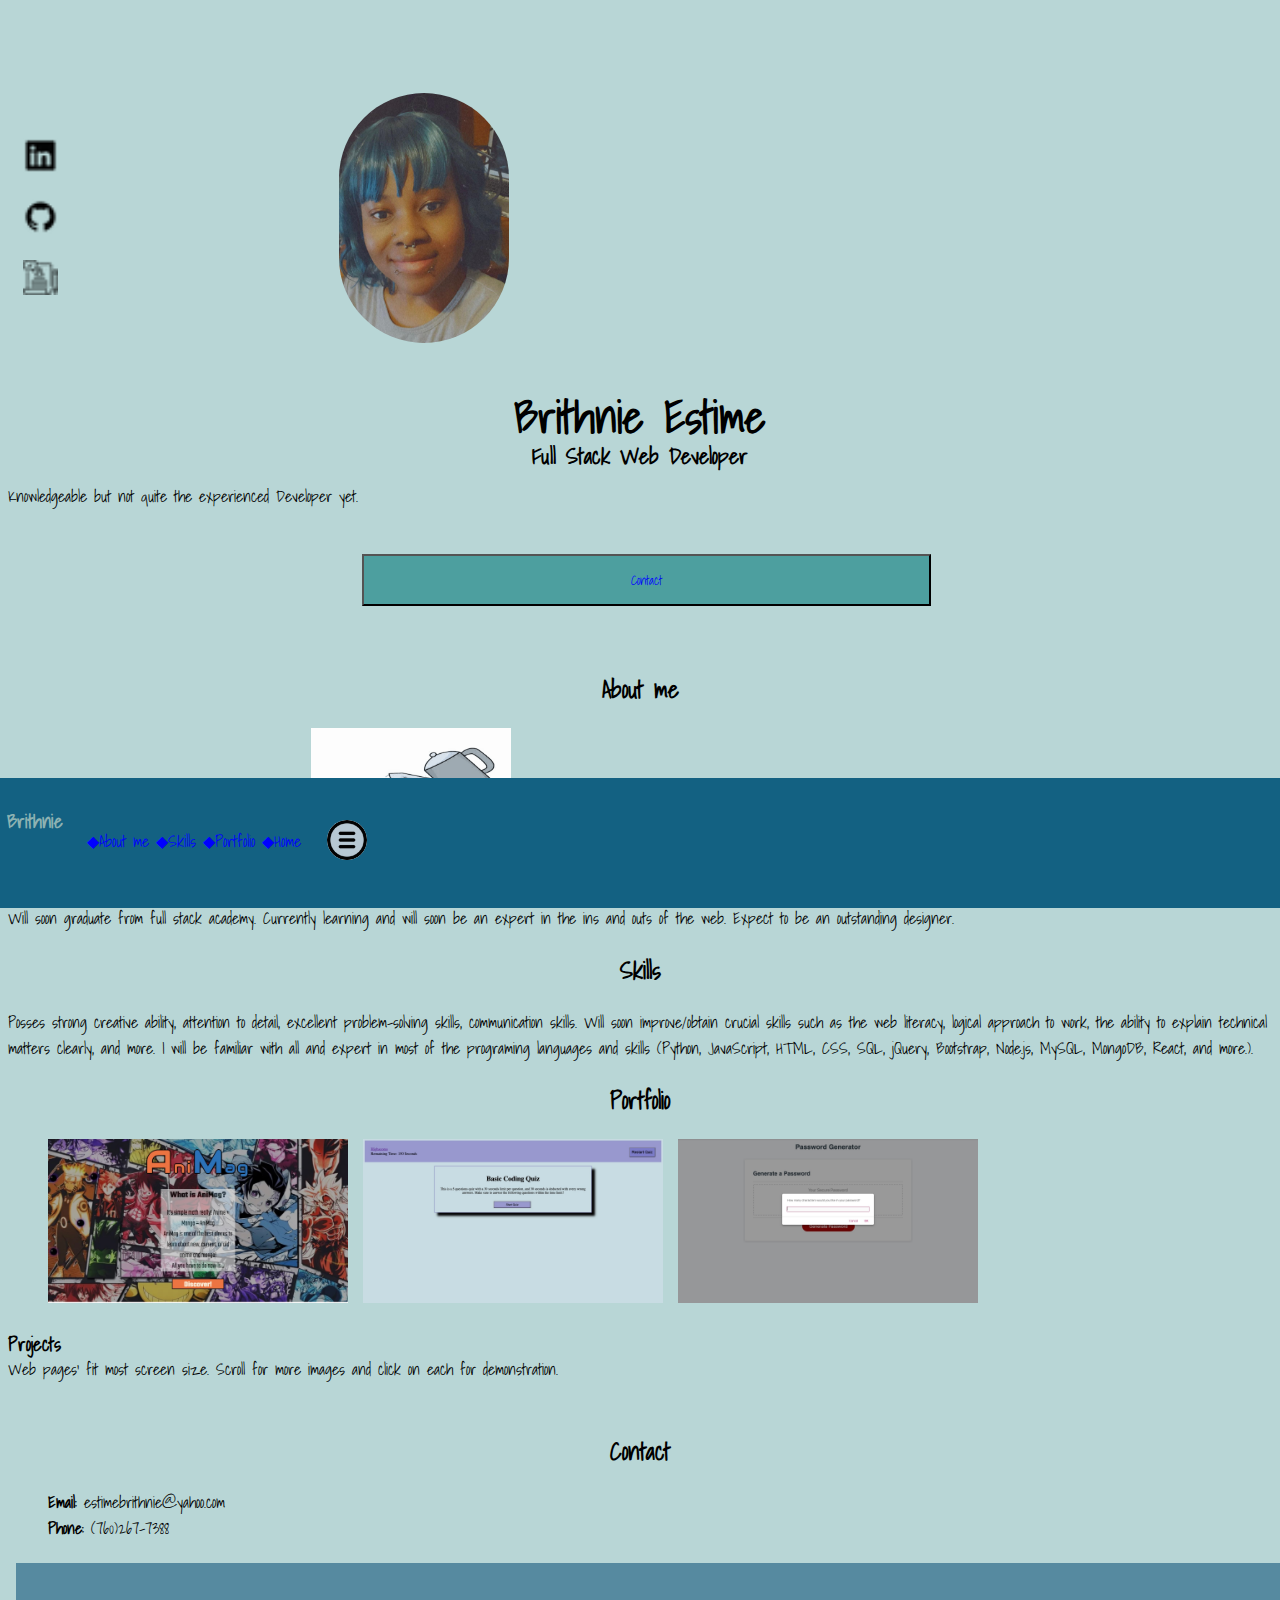
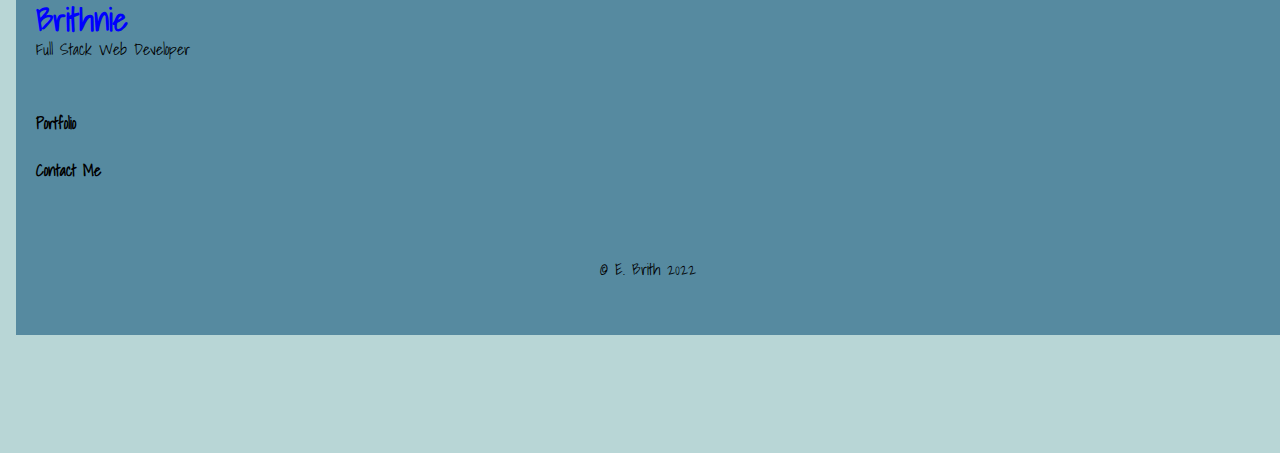
==== index.html @ f3e67ec4 "Moved a gif, added a few pictures, rearrange and added a few lines/id/class tags, changed src to hre" ====
<!DOCTYPE html>
<html lang="en">

<head>
    <meta charset="UTF-8">
    <meta http-equiv="X-UA-Compatible" content="IE=edge">
    <meta name="viewport" content="width=device-width, initial-scale=1.0">
    <link rel="stylesheet" href="./assets/style.css">
    <title>Brithnie Estime's Portfolio</title>
</head>

<body>
    <div class="fixed-navbar">
        <h3>Brithnie</h3>
        <div class="brightness-preferences"></div>
        <img src="./assets/images/icons/menu.png" alt="Menu-Bar" class="menu-bar">
        <ul class="menu-card"> <!-- style="visibility: hidden;"-->
            <!-- <li><a class="item" href="#services" style="text-decoration: none;">◆Services</a></li> -->
            <li><a class="item" href="#about-me" style="text-decoration: none;">◆About me</a></l1>
            <li><a class="item" href="#skills" style="text-decoration: none;">◆Skills</a></li>
            <li><a class="item" href="#portfolio" style="text-decoration: none;">◆Portfolio</a></li>
            <li><a class="item" href="#home" style="text-decoration: none;">◆Home</a></li>
        </ul>
    </div>

    <main>
        <section class="columns">
            <!-- Profile -->
            <div class="col-3">
                <a href="https://www.linkedin.com/in/brithnieestime/"><img src="./assets/images/icons/linkedin.png" alt="Linkedin" class="linked-in"></a>
                <br>
                <a href="https://github.com/EstimeB"><img src="./assets/images/icons/github.png" alt="GitHub" class="github"></a>
                <br>
                <a href="./assets/pdf/E.Brith's Resume.pdf"><img src="./assets/images/icons/resume.png" alt="Resume" class="resume"></a>

            </div>
            <div class="col-9"><img src="./assets/images/img.jpeg" alt="E.Brith's Photo"></div>
        </section>

        <br>

        <div class="row" id="home">
            <h1>Brith<span class="nie">nie </span>Estime</h1>
            <h3>Full Stack Web Developer</h3>
            <p>Knowledgeable but not quite the experienced Developer yet.</p>
        </div>

        <button class="contact-button"><a class="item" href="#contact">Contact</a></button>

        <section id="about-me">
            <h2>About me</h2>
            <img src="./assets/images/gifs/54313f603114ee4fdb479268e8f18637.gif" alt="growing-flower-gif" class="gif"></img>
            <p>Will soon graduate from full stack academy. Currently learning and will soon be an expert in the ins and
                outs of the web. Expect to be an outstanding designer.</p>
        </section>

        <section id="skills">
            <h2>Skills</h2>
            <p>Posses strong creative ability, attention to
                detail, excellent problem-solving skills, communication skills. Will soon improve/obtain crucial skills such as the web literacy,  logical approach to work, the ability to
                explain technical matters clearly, and more. I will be familiar with all and expert in most of the
                programing languages and skills (Python, JavaScript, HTML, CSS, SQL, jQuery, Bootstrap, Node.js, MySQL,
                MongoDB, React, and more.).</p>
        </section>

        <section class="portfolio">
            <h2 id="portfolio">Portfolio</h2>
            <ol>
                <a href="https://supbake.github.io/group_project_one/"><img src="./assets/images/g-p-1.jpg" alt="group-project-one_page-img" class="p-img" style="width: 300px;"></a>
                <a href="https://estimeb.github.io/Code-Quiz-Project/"><img src="./assets/images/c-q.jpg" alt="code-quiz_page-img" class="p-img" style="width: 300px;"></a>
                <a href="https://estimeb.github.io/JS-Project_Password-Generator/"><img src="./assets/images/p-g.jpg" alt="password-generator_page-img" class="p-img" style="width: 300px;"></a>
            </ol>
            <h3>Projects</h3>
            <p>Web pages' fit most screen size. Scroll for more images and click on each for demonstration.</p>
        </section>

        <section id="contact">
            <h2>Contact</h2>
            <ol>
                <p><span style="font-weight: bolder;">Email:</span> estimebrithnie@yahoo.com</p>
                <p><span style="font-weight: bolder;">Phone:</span> (760)267-7388</p>
            </ol>
        </section>

        <footer class="footer">
            <h1>Brithnie</h1>
            <p>Full Stack Web Developer</p>
            <br>
            <!-- <h4><a class="item" href="#services" style="text-decoration: none;">Services</a></h4>
            <br> -->
            <h4><a class="item" href="#portfolio" style="text-decoration: none;">Portfolio</a></h4>
            <!-- <br> -->
            <h4><a class="item" href="#contact" style="text-decoration: none;">Contact Me</a></h4>
            <br><br><!--<br><br><br><br>-->
            <div class="all-right-reserved">&copy; E. Brith 2022</div>
            <br><br>
        </footer>
    </main>
</body>

</html>
---- assets/style.css ----
@import url('https://fonts.googleapis.com/css2?family=Shadows+Into+Light&display=swap');
*{
   box-sizing: border-box;
   font-family: 'Shadows Into Light', cursive;
}
body {
    background-color: rgb(184, 214, 214);
    padding-bottom: 110px;
    /* text-align: center; */

}
.col-3 {
    float: left;
    padding: 15px;
    /* border: solid; */
    margin-top: 115px;
}
.col-3 img {
    list-style-type: none;
    display: flex;
    justify-content: center;
    width: 35px;
    height: 35px;
}
.col-9 {
    float: left;
    padding: 15px;
}
.col-9 img {
    width: 170px;
    height: 250px;
    border-radius: 100px;
    margin-top: 70px;
    margin-bottom: 15px;
    /* align-content: center; */
    /* position: relative; */
}

/* Contact button */
.contact-button {
    margin-left: 28%;
    background-color: rgb(77, 159, 159);
    padding: 13px;
    width: 45%;
    margin-top: 45px;
    margin-bottom: 45px;
}
.item {
    color: blue;
    text-decoration: none;
}

/* Nav bar */
.fixed-navbar {
    overflow: hidden;
    background-color: rgb(19, 97, 130);
    position: fixed;
    bottom: 0;
    width: 100%;
    margin: -8px;
}
/* .fixed-navbar:hover {}
.fixed-navbar a:hover {} */
.fixed-navbar h3 {
    position: relative;
    top: 10px;
    left: 7px;
    color: rgb(141, 178, 178);
}
.menu-card {
    list-style-type: none;
    display: inline-flex;
    gap: 7px;
    position: relative;
    /* left: -50px; */
    bottom: 38px;
}
.menu-card a {
    text-decoration: none;
    color: blue;
}
.menu-card a:hover {
    color: aqua;
}
/* main {
    padding: 16px;
    margin-bottom: 30px;
    height: 1500px;
} */
.menu-bar {
    background-color: rgb(183, 200, 211);
    width: 40px;
    height: 40px;
    border-radius: 20px;
    position: relative;
    left: 327px;
    bottom: 25px;
}

/*  */
.row h1 {
    text-align: center;
    font-size: 45px;
    margin-bottom: -35px;
}
.row h3 {
    text-align: center;
    font-size: 21.5px;
    margin-bottom: 10px;
}

p {
    margin: 0px;
    padding: 0px;
}
h2 {
    text-align: center;
}
.gif {
    height: 150px;
    width: 200px;
    margin-left: 24%;
    margin-bottom: 20px;
}
.footer {
    background-color: rgb(86, 138, 160);
    width: 100%;
    padding-bottom: 1px;
    margin-left: 7.5px;
}
.portfolio {
    /* border: solid; */
}
.portfolio ol {
    display: flex;
    gap: 15px;
    overflow-x: scroll;
}
.portfolio p {
    margin-top: -22px;
    margin-bottom: 50px;
}
.contact ol {
    list-style-type: none;
}
.footer h1 {
    color: blue;
    padding-left: 20px;
    padding-top: 30px;
}
.footer a {
    color: black;
}
.footer p {
    padding-left: 20px;
    margin-top: -30px;
}
.footer h4 {
    padding-left: 20px;
}
.all-right-reserved {
    text-align: center;
}




.col-1 {width: 8.33%;}
.col-2 {width: 16.66%;}
.col-3 {width: 25%;}
.col-4 {width: 33.33%;}
.col-5 {width: 41.66%;}
.col-6 {width: 50%;}
.col-7 {width: 58.33%;}
.col-8 {width: 66.66%;}
.col-9 {width: 75%;}
.col-10 {width: 83.33%;}
.col-11 {width: 91.66%;}
.col-12 {width: 100%;}
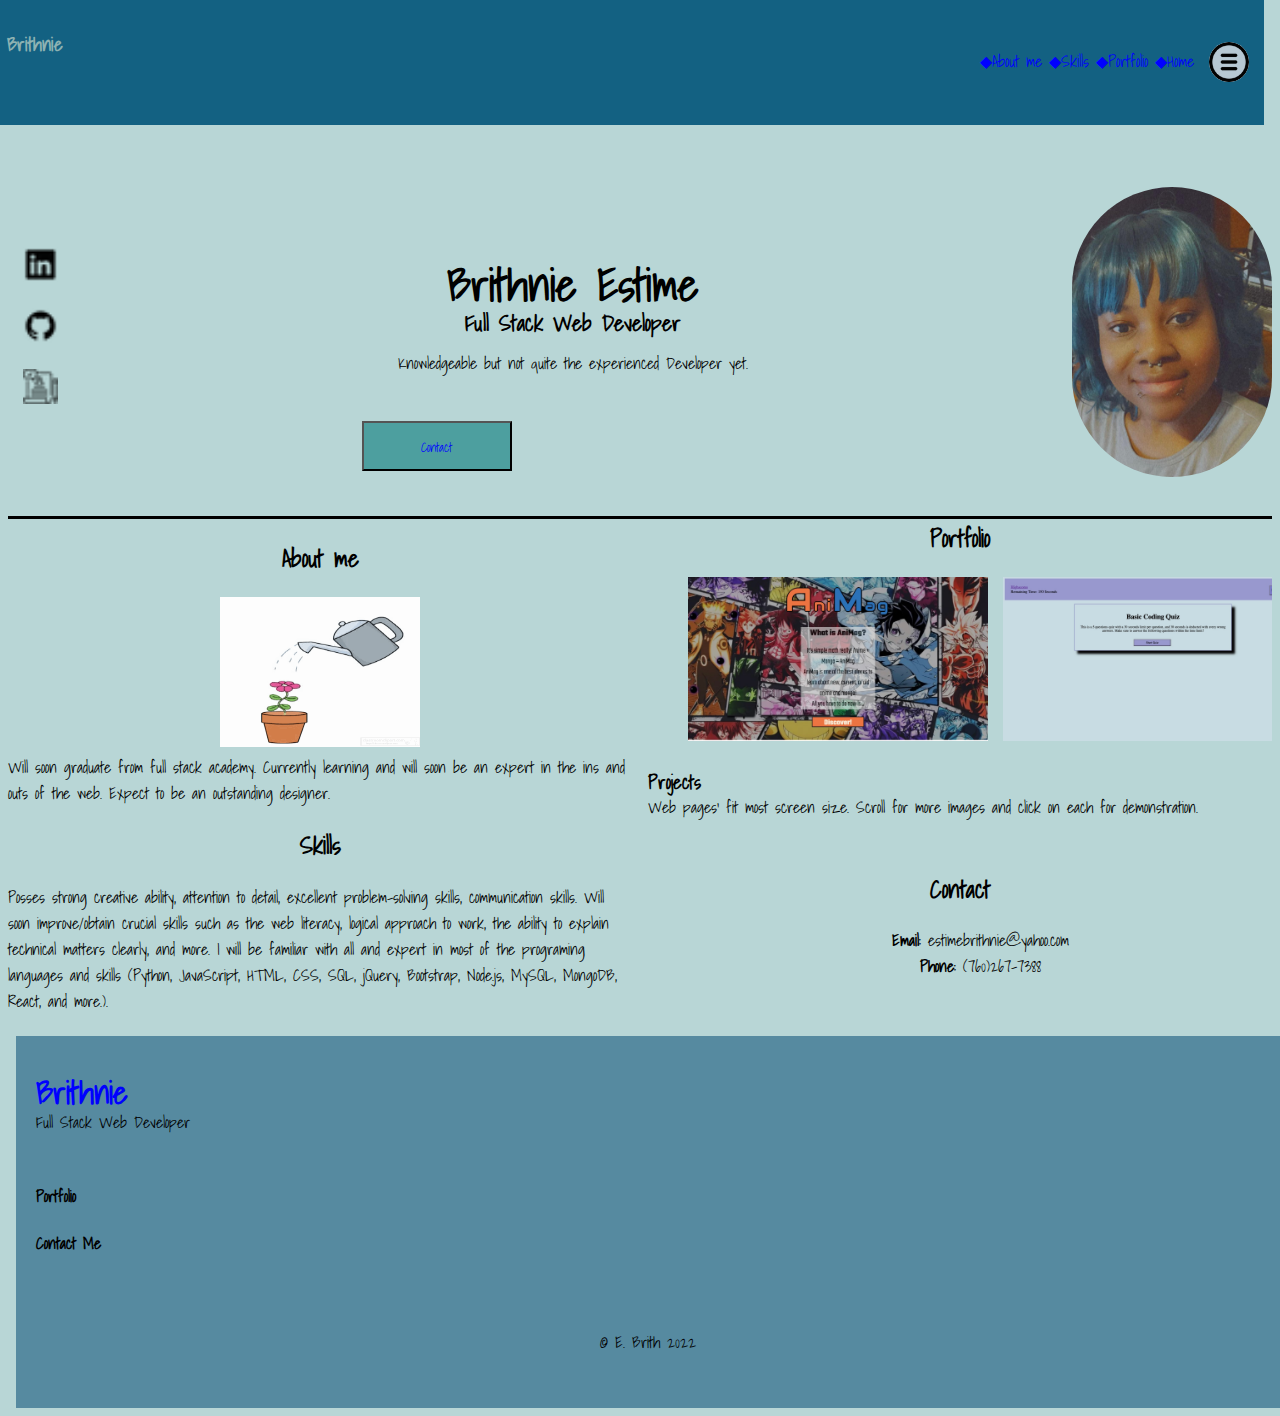
==== commit 360789b4: "(html)Slightly reformated and renamed a few tags. (css)Removed, added, and renamed a few tags/featur" ====
--- a/index.html
+++ b/index.html
@@ -14,7 +14,8 @@
         <h3>Brithnie</h3>
         <div class="brightness-preferences"></div>
         <img src="./assets/images/icons/menu.png" alt="Menu-Bar" class="menu-bar">
-        <ul class="menu-card"> <!-- style="visibility: hidden;"-->
+        <ul class="menu-card">
+            <!-- style="visibility: hidden;"-->
             <!-- <li><a class="item" href="#services" style="text-decoration: none;">◆Services</a></li> -->
             <li><a class="item" href="#about-me" style="text-decoration: none;">◆About me</a></l1>
             <li><a class="item" href="#skills" style="text-decoration: none;">◆Skills</a></li>
@@ -23,33 +24,37 @@
         </ul>
     </div>
 
-    <main>
-        <section class="columns">
-            <!-- Profile -->
-            <div class="col-3">
-                <a href="https://www.linkedin.com/in/brithnieestime/"><img src="./assets/images/icons/linkedin.png" alt="Linkedin" class="linked-in"></a>
+    <section class="columns">
+        <!-- Profile -->
+        <aside>
+            <div class="side-bar">
+                <a href="https://www.linkedin.com/in/brithnieestime/"><img src="./assets/images/icons/linkedin.png"
+                        alt="Linkedin" class="linked-in"></a>
                 <br>
-                <a href="https://github.com/EstimeB"><img src="./assets/images/icons/github.png" alt="GitHub" class="github"></a>
+                <a href="https://github.com/EstimeB"><img src="./assets/images/icons/github.png" alt="GitHub"
+                        class="github"></a>
                 <br>
-                <a href="./assets/pdf/E.Brith's Resume.pdf"><img src="./assets/images/icons/resume.png" alt="Resume" class="resume"></a>
+                <a href="./assets/pdf/E.Brith's Resume.pdf"><img src="./assets/images/icons/resume.png" alt="Resume"
+                        class="resume"></a>
 
             </div>
-            <div class="col-9"><img src="./assets/images/img.jpeg" alt="E.Brith's Photo"></div>
-        </section>
+        </aside>
 
-        <br>
+        <div class="main-img"><img src="./assets/images/img.jpeg" alt="E.Brith's Photo"></div>
 
         <div class="row" id="home">
             <h1>Brith<span class="nie">nie </span>Estime</h1>
             <h3>Full Stack Web Developer</h3>
             <p>Knowledgeable but not quite the experienced Developer yet.</p>
         </div>
+    </section>
 
-        <button class="contact-button"><a class="item" href="#contact">Contact</a></button>
-
+    <div class="c-btn"><button class="contact-button"><a class="item" href="#contact">Contact</a></button></div>
+    <main class="m-body">
         <section id="about-me">
             <h2>About me</h2>
-            <img src="./assets/images/gifs/54313f603114ee4fdb479268e8f18637.gif" alt="growing-flower-gif" class="gif"></img>
+            <div class="am-img"><img src="./assets/images/gifs/54313f603114ee4fdb479268e8f18637.gif"
+                    alt="growing-flower-gif" class="gif"></img></div>
             <p>Will soon graduate from full stack academy. Currently learning and will soon be an expert in the ins and
                 outs of the web. Expect to be an outstanding designer.</p>
         </section>
@@ -57,7 +62,8 @@
         <section id="skills">
             <h2>Skills</h2>
             <p>Posses strong creative ability, attention to
-                detail, excellent problem-solving skills, communication skills. Will soon improve/obtain crucial skills such as the web literacy,  logical approach to work, the ability to
+                detail, excellent problem-solving skills, communication skills. Will soon improve/obtain crucial skills
+                such as the web literacy, logical approach to work, the ability to
                 explain technical matters clearly, and more. I will be familiar with all and expert in most of the
                 programing languages and skills (Python, JavaScript, HTML, CSS, SQL, jQuery, Bootstrap, Node.js, MySQL,
                 MongoDB, React, and more.).</p>
@@ -66,9 +72,12 @@
         <section class="portfolio">
             <h2 id="portfolio">Portfolio</h2>
             <ol>
-                <a href="https://supbake.github.io/group_project_one/"><img src="./assets/images/g-p-1.jpg" alt="group-project-one_page-img" class="p-img" style="width: 300px;"></a>
-                <a href="https://estimeb.github.io/Code-Quiz-Project/"><img src="./assets/images/c-q.jpg" alt="code-quiz_page-img" class="p-img" style="width: 300px;"></a>
-                <a href="https://estimeb.github.io/JS-Project_Password-Generator/"><img src="./assets/images/p-g.jpg" alt="password-generator_page-img" class="p-img" style="width: 300px;"></a>
+                <a href="https://supbake.github.io/group_project_one/"><img src="./assets/images/g-p-1.jpg"
+                        alt="group-project-one_page-img" class="p-img" style="width: 300px;"></a>
+                <a href="https://estimeb.github.io/Code-Quiz-Project/"><img src="./assets/images/c-q.jpg"
+                        alt="code-quiz_page-img" class="p-img" style="width: 300px;"></a>
+                <a href="https://estimeb.github.io/JS-Project_Password-Generator/"><img src="./assets/images/p-g.jpg"
+                        alt="password-generator_page-img" class="p-img" style="width: 300px;"></a>
             </ol>
             <h3>Projects</h3>
             <p>Web pages' fit most screen size. Scroll for more images and click on each for demonstration.</p>
@@ -76,26 +85,32 @@
 
         <section id="contact">
             <h2>Contact</h2>
-            <ol>
+            <ol class="p-img">
                 <p><span style="font-weight: bolder;">Email:</span> estimebrithnie@yahoo.com</p>
                 <p><span style="font-weight: bolder;">Phone:</span> (760)267-7388</p>
             </ol>
         </section>
-
-        <footer class="footer">
+    </main>
+    <footer class="footer">
+        <div class="f-sect">
             <h1>Brithnie</h1>
             <p>Full Stack Web Developer</p>
-            <br>
+        </div>
+        <br>
+        <div class="f-sect2">
             <!-- <h4><a class="item" href="#services" style="text-decoration: none;">Services</a></h4>
             <br> -->
             <h4><a class="item" href="#portfolio" style="text-decoration: none;">Portfolio</a></h4>
             <!-- <br> -->
             <h4><a class="item" href="#contact" style="text-decoration: none;">Contact Me</a></h4>
-            <br><br><!--<br><br><br><br>-->
-            <div class="all-right-reserved">&copy; E. Brith 2022</div>
-            <br><br>
-        </footer>
-    </main>
+        </div>
+        <br><br>
+        <!--<br><br><br><br>-->
+        <div class="all-right-reserved">&copy; E. Brith 2022</div>
+
+        <br><br>
+    </footer>
+
 </body>
 
 </html>--- a/assets/style.css
+++ b/assets/style.css
@@ -1,39 +1,41 @@
 @import url('https://fonts.googleapis.com/css2?family=Shadows+Into+Light&display=swap');
-*{
-   box-sizing: border-box;
-   font-family: 'Shadows Into Light', cursive;
-}
+
+* {
+    box-sizing: border-box;
+    font-family: 'Shadows Into Light', cursive;
+}
+
 body {
     background-color: rgb(184, 214, 214);
     padding-bottom: 110px;
     /* text-align: center; */
 
 }
-.col-3 {
+
+.side-bar {
     float: left;
     padding: 15px;
-    /* border: solid; */
     margin-top: 115px;
 }
-.col-3 img {
+
+.side-bar img {
     list-style-type: none;
     display: flex;
     justify-content: center;
     width: 35px;
     height: 35px;
 }
-.col-9 {
-    float: left;
-    padding: 15px;
-}
-.col-9 img {
-    width: 170px;
-    height: 250px;
+
+.main-img {
+    text-align: center;
+}
+
+.main-img img {
+    width: 200px;
+    height: 290px;
     border-radius: 100px;
     margin-top: 70px;
     margin-bottom: 15px;
-    /* align-content: center; */
-    /* position: relative; */
 }
 
 /* Contact button */
@@ -45,6 +47,7 @@
     margin-top: 45px;
     margin-bottom: 45px;
 }
+
 .item {
     color: blue;
     text-decoration: none;
@@ -59,6 +62,7 @@
     width: 100%;
     margin: -8px;
 }
+
 /* .fixed-navbar:hover {}
 .fixed-navbar a:hover {} */
 .fixed-navbar h3 {
@@ -67,33 +71,34 @@
     left: 7px;
     color: rgb(141, 178, 178);
 }
+
 .menu-card {
     list-style-type: none;
     display: inline-flex;
     gap: 7px;
     position: relative;
-    /* left: -50px; */
-    bottom: 38px;
-}
+    float: right;
+    left: -30px;
+    bottom: 35px;
+}
+
 .menu-card a {
     text-decoration: none;
     color: blue;
 }
+
 .menu-card a:hover {
     color: aqua;
 }
-/* main {
-    padding: 16px;
-    margin-bottom: 30px;
-    height: 1500px;
-} */
+
 .menu-bar {
     background-color: rgb(183, 200, 211);
     width: 40px;
     height: 40px;
     border-radius: 20px;
     position: relative;
-    left: 327px;
+    float: right;
+    right: 15px;
     bottom: 25px;
 }
 
@@ -103,6 +108,7 @@
     font-size: 45px;
     margin-bottom: -35px;
 }
+
 .row h3 {
     text-align: center;
     font-size: 21.5px;
@@ -113,67 +119,154 @@
     margin: 0px;
     padding: 0px;
 }
+
 h2 {
     text-align: center;
 }
+
+.am-img {
+    text-align: center;
+}
+
 .gif {
     height: 150px;
     width: 200px;
-    margin-left: 24%;
-    margin-bottom: 20px;
-}
+}
+
 .footer {
     background-color: rgb(86, 138, 160);
     width: 100%;
     padding-bottom: 1px;
     margin-left: 7.5px;
 }
-.portfolio {
-    /* border: solid; */
-}
+
+.p-img {
+    text-align: center;
+}
+
 .portfolio ol {
     display: flex;
     gap: 15px;
     overflow-x: scroll;
 }
+
 .portfolio p {
     margin-top: -22px;
     margin-bottom: 50px;
 }
+
 .contact ol {
     list-style-type: none;
 }
+
 .footer h1 {
     color: blue;
     padding-left: 20px;
     padding-top: 30px;
 }
+
 .footer a {
     color: black;
 }
+
 .footer p {
     padding-left: 20px;
     margin-top: -30px;
 }
+
 .footer h4 {
     padding-left: 20px;
 }
+
 .all-right-reserved {
     text-align: center;
 }
 
 
 
-
-.col-1 {width: 8.33%;}
-.col-2 {width: 16.66%;}
-.col-3 {width: 25%;}
-.col-4 {width: 33.33%;}
-.col-5 {width: 41.66%;}
-.col-6 {width: 50%;}
-.col-7 {width: 58.33%;}
-.col-8 {width: 66.66%;}
-.col-9 {width: 75%;}
-.col-10 {width: 83.33%;}
-.col-11 {width: 91.66%;}
-.col-12 {width: 100%;}+@media screen and (min-width: 575px) {
+    .main-img {
+        float: right;
+    }
+    .row {
+        padding-top: 100px;
+    }
+   .m-body {
+       columns: 2;
+       border-top: solid;
+   }
+}
+
+@media screen and (min-width: 645px) {
+    .row {
+        text-align: center;
+    }
+    .contact-button {
+        display: block;
+        height: 50px;
+        width: 150px;
+        text-align: center;
+    }
+}
+@media screen and (min-width: 1180px) {
+   .fixed-navbar {
+       position: relative;
+   }
+    body {
+       padding-bottom: 0;
+   }
+}
+
+
+
+
+
+
+
+.col-1 {
+    width: 8.33%;
+}
+
+.col-2 {
+    width: 16.66%;
+}
+
+.col-3 {
+    width: 25%;
+}
+
+.col-4 {
+    width: 33.33%;
+}
+
+.col-5 {
+    width: 41.66%;
+}
+
+.col-6 {
+    width: 50%;
+}
+
+.col-7 {
+    width: 58.33%;
+}
+
+.col-8 {
+    width: 66.66%;
+}
+
+.col-9 {
+    width: 75%;
+}
+
+.col-10 {
+    width: 83.33%;
+}
+
+.col-11 {
+    width: 91.66%;
+}
+
+.col-12 {
+    width: 100%;
+}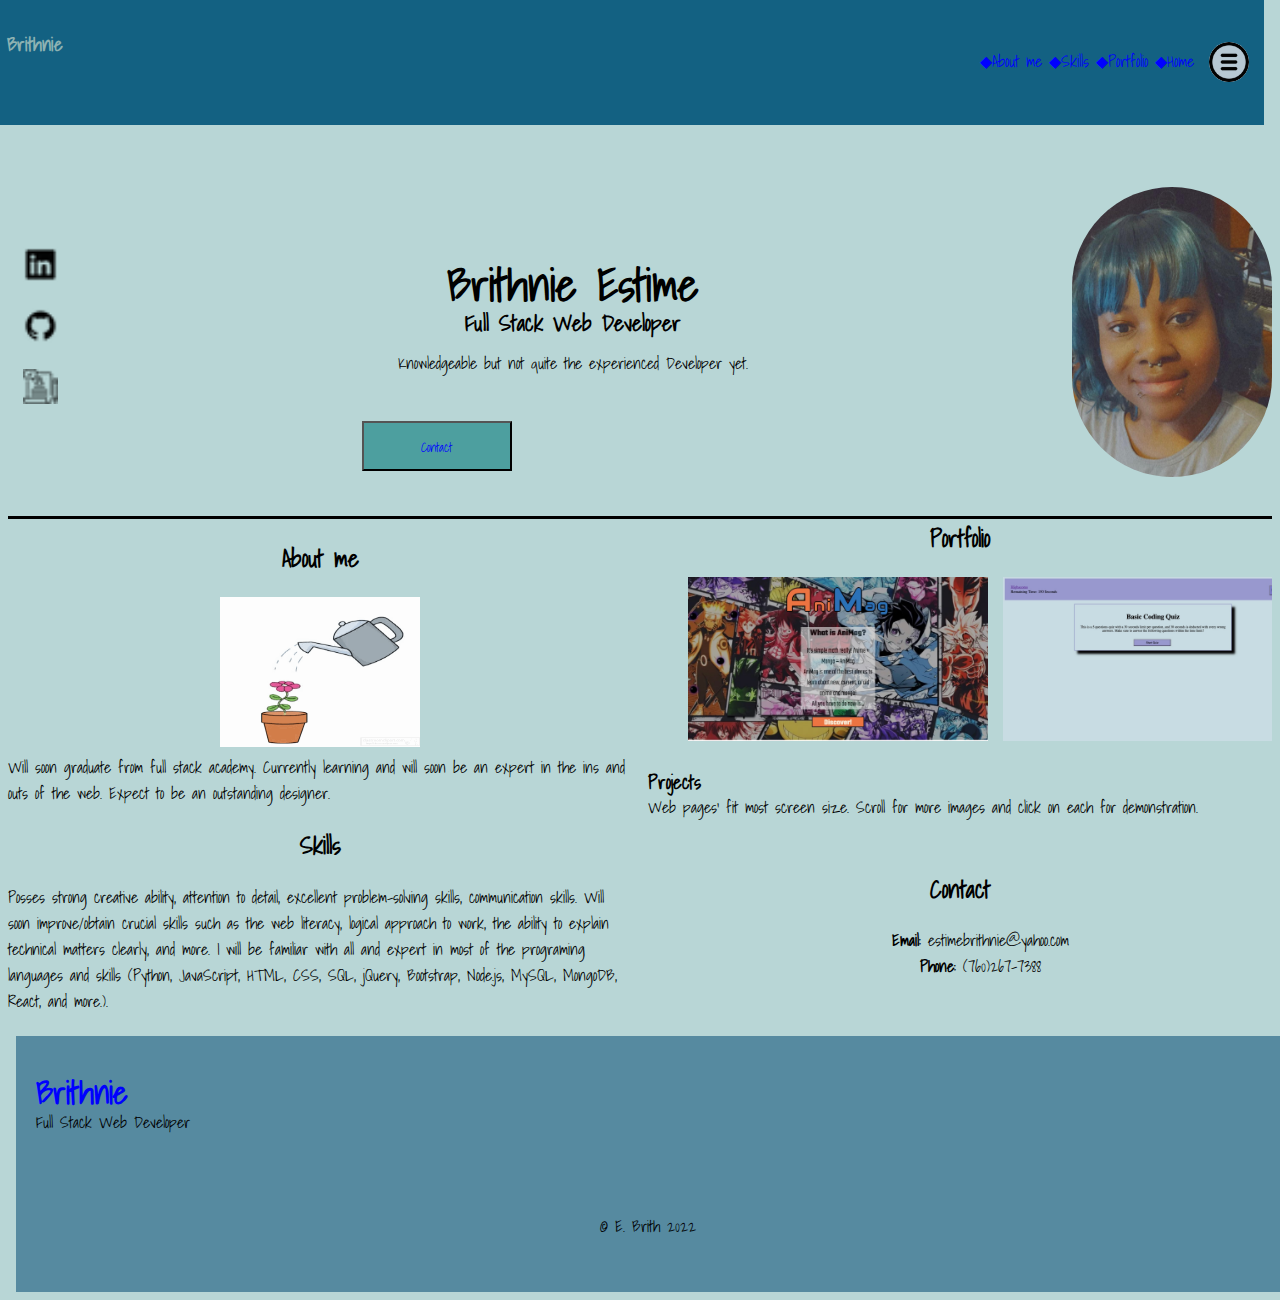
==== commit 123886f5: "(htm)Repositioned a line, (css) added features (media query) for properties under footer." ====
--- a/index.html
+++ b/index.html
@@ -46,10 +46,11 @@
             <h1>Brith<span class="nie">nie </span>Estime</h1>
             <h3>Full Stack Web Developer</h3>
             <p>Knowledgeable but not quite the experienced Developer yet.</p>
+            <div class="c-btn"><button class="contact-button"><a class="item" href="#contact">Contact</a></button></div>
         </div>
     </section>
 
-    <div class="c-btn"><button class="contact-button"><a class="item" href="#contact">Contact</a></button></div>
+   
     <main class="m-body">
         <section id="about-me">
             <h2>About me</h2>
--- a/assets/style.css
+++ b/assets/style.css
@@ -215,6 +215,9 @@
     body {
        padding-bottom: 0;
    }
+   .f-sect2 {
+       display: none;
+   }
 }
 
 
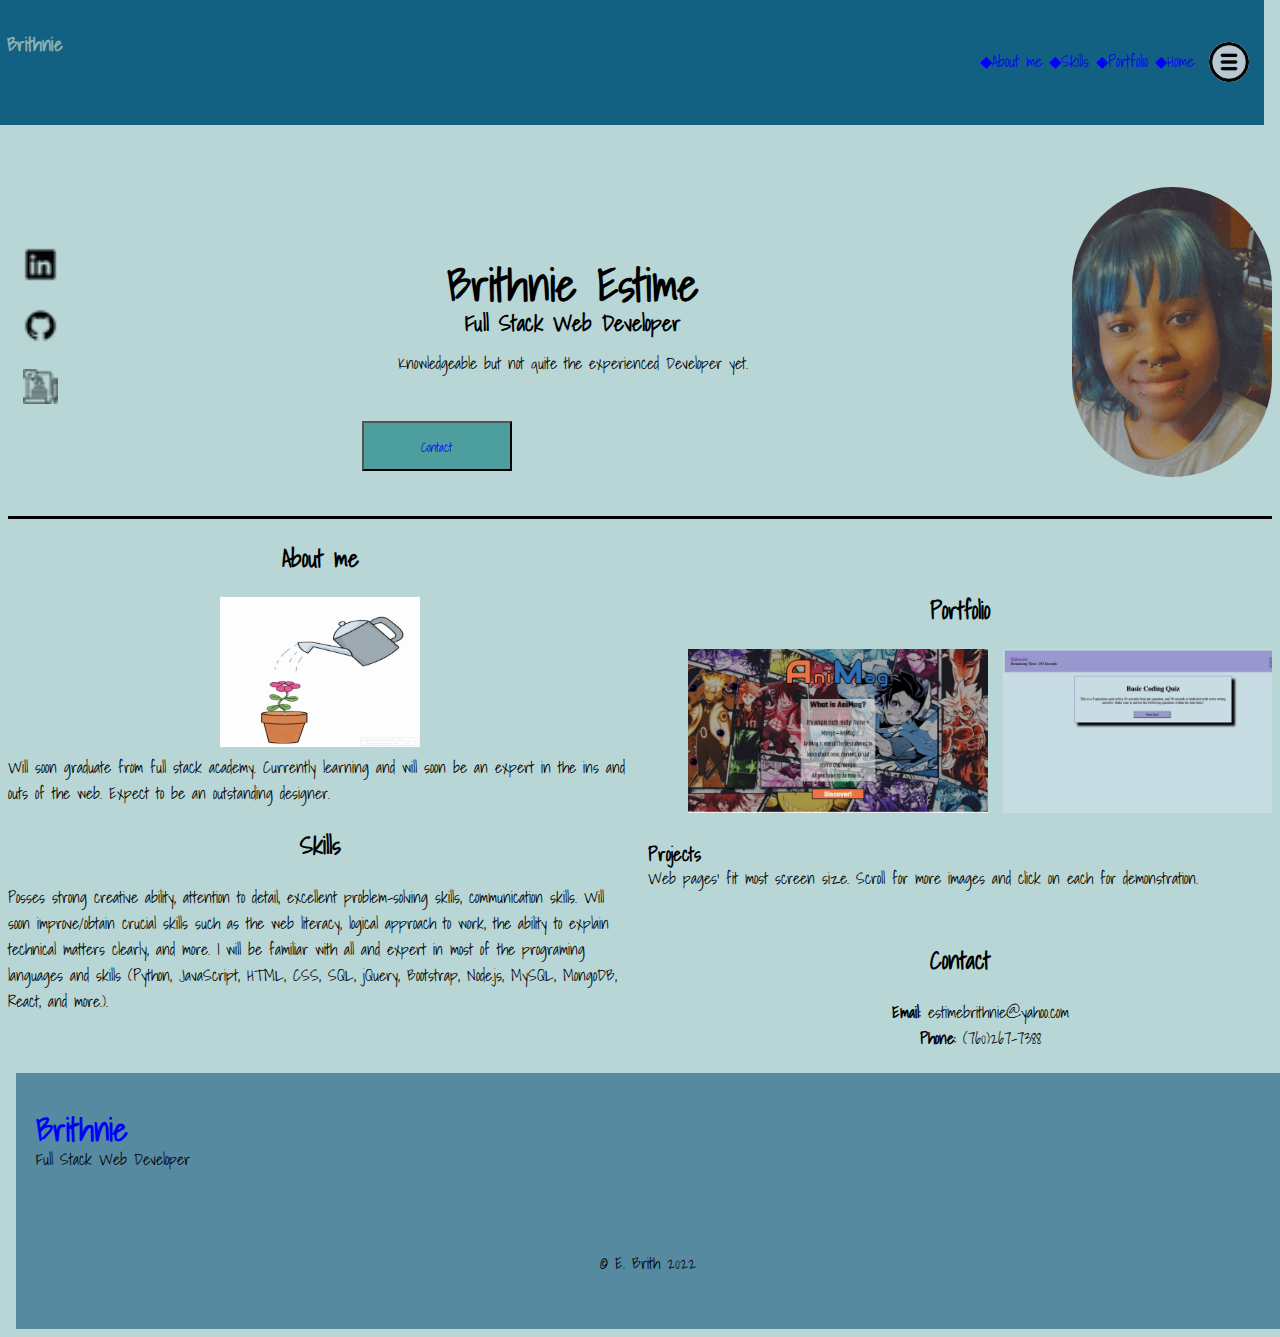
==== commit f4c9b9e9: "Added br" ====
--- a/index.html
+++ b/index.html
@@ -69,7 +69,7 @@
                 programing languages and skills (Python, JavaScript, HTML, CSS, SQL, jQuery, Bootstrap, Node.js, MySQL,
                 MongoDB, React, and more.).</p>
         </section>
-
+        <br><br>
         <section class="portfolio">
             <h2 id="portfolio">Portfolio</h2>
             <ol>
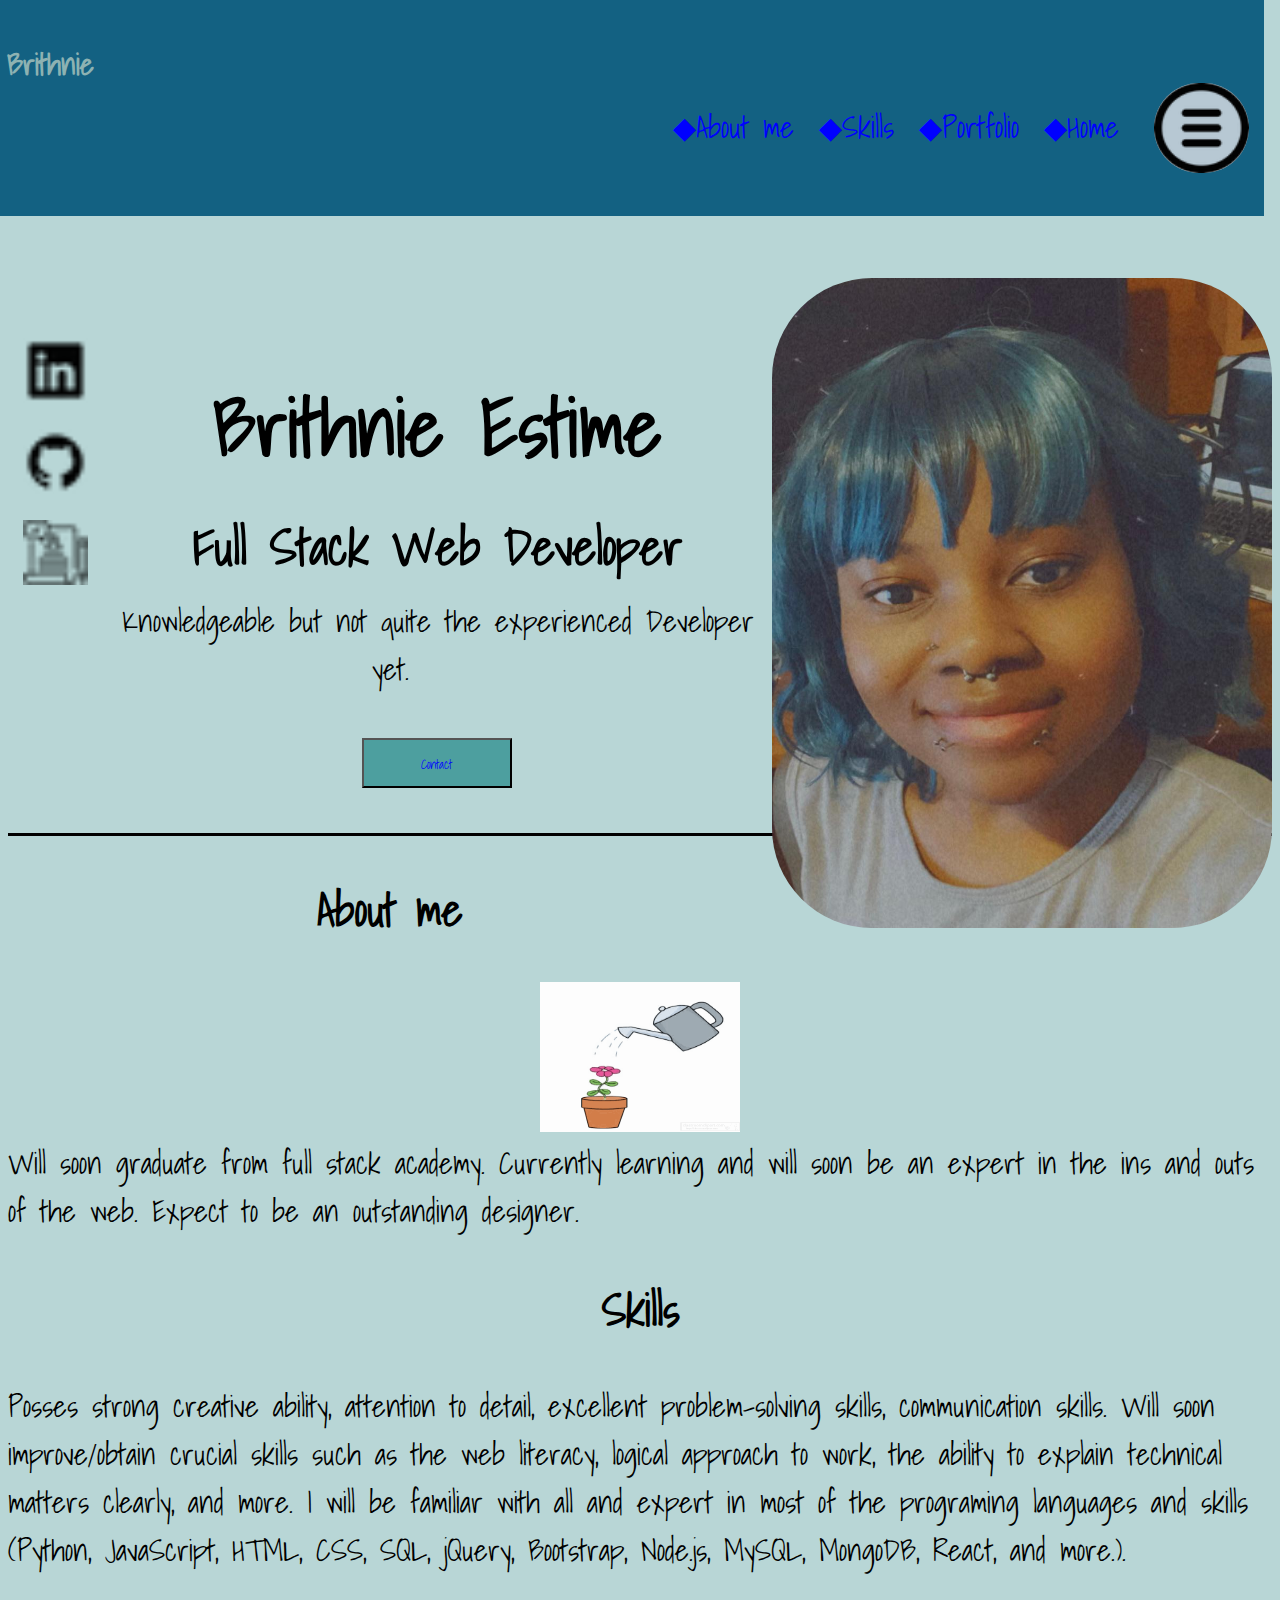
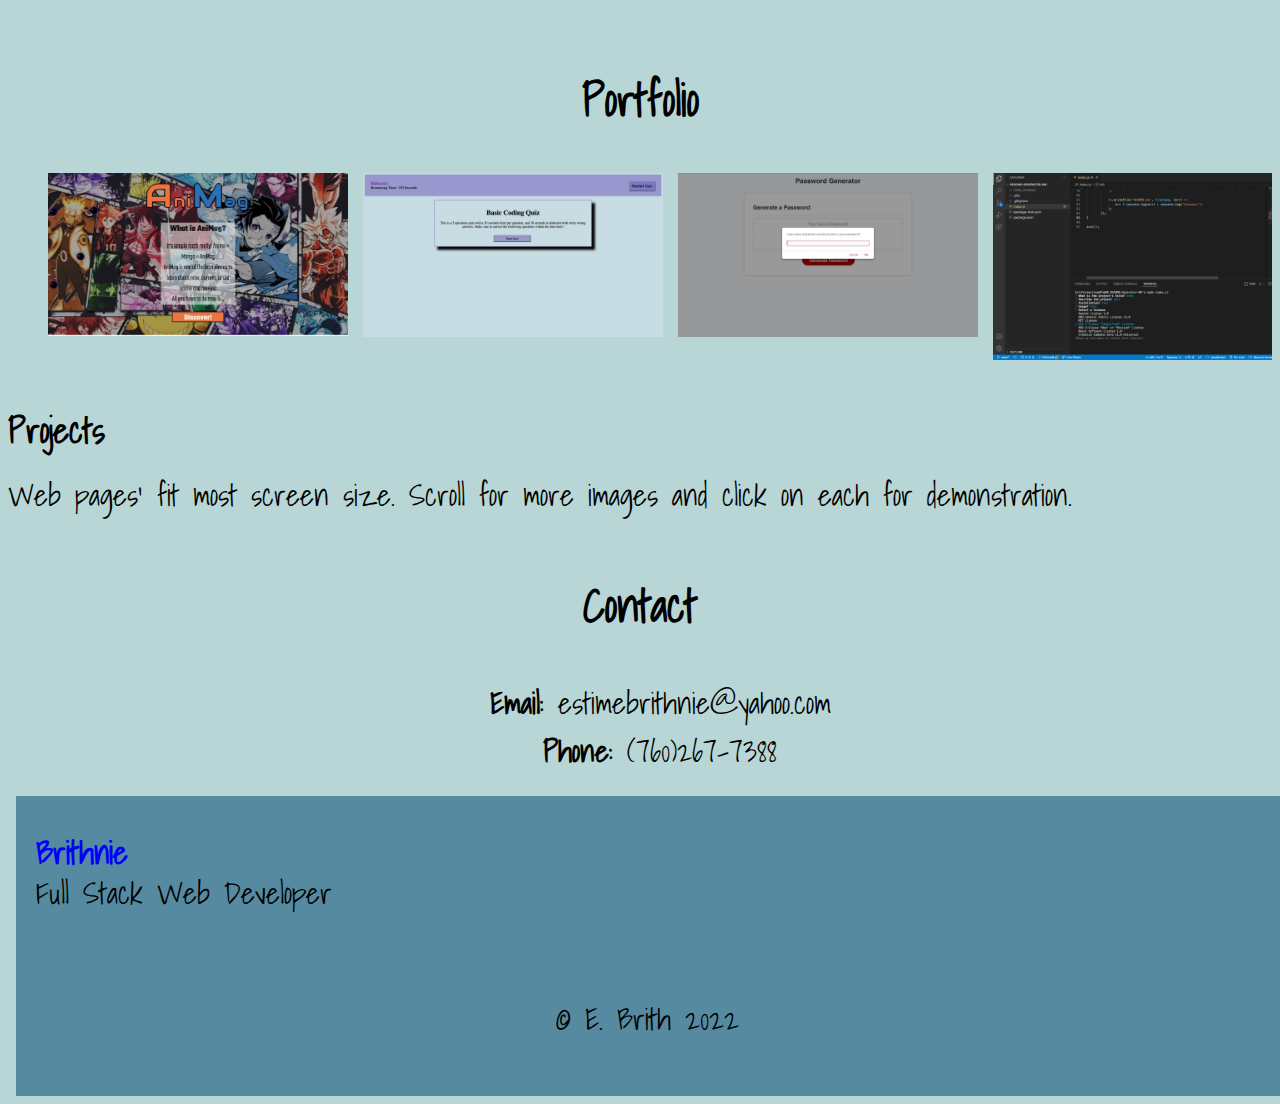
==== commit eae6553d: "Updated css features(media query). Added two pictures and listed two more projects. Added new link t" ====
--- a/index.html
+++ b/index.html
@@ -34,8 +34,8 @@
                 <a href="https://github.com/EstimeB"><img src="./assets/images/icons/github.png" alt="GitHub"
                         class="github"></a>
                 <br>
-                <a href="./assets/pdf/E.Brith's Resume.pdf"><img src="./assets/images/icons/resume.png" alt="Resume"
-                        class="resume"></a>
+                <a href="https://drive.google.com/file/d/1TGpKY6qLVkeNsneBpbVdabSpBXLJbbew/view?usp=sharing"><img src="./assets/images/icons/resume.png"
+                        alt="Resume" class="resume"></a>
 
             </div>
         </aside>
@@ -50,7 +50,7 @@
         </div>
     </section>
 
-   
+
     <main class="m-body">
         <section id="about-me">
             <h2>About me</h2>
@@ -78,6 +78,10 @@
                 <a href="https://estimeb.github.io/Code-Quiz-Project/"><img src="./assets/images/c-q.jpg"
                         alt="code-quiz_page-img" class="p-img" style="width: 300px;"></a>
                 <a href="https://estimeb.github.io/JS-Project_Password-Generator/"><img src="./assets/images/p-g.jpg"
+                        alt="password-generator_page-img" class="p-img" style="width: 300px;"></a>
+                <a href="https://github.com/EstimeB/README-Generator-HM/"><img src="./assets/images/READMEimg.png"
+                        alt="password-generator_page-img" class="p-img" style="width: 300px;"></a>
+                <a href="https://github.com/EstimeB/-teamProfile-Gen/"><img src="./assets/images/TeamProfImg.jpeg"
                         alt="password-generator_page-img" class="p-img" style="width: 300px;"></a>
             </ol>
             <h3>Projects</h3>
--- a/assets/style.css
+++ b/assets/style.css
@@ -188,19 +188,22 @@
     .main-img {
         float: right;
     }
+
     .row {
         padding-top: 100px;
     }
-   .m-body {
-       columns: 2;
-       border-top: solid;
-   }
+
+    .m-body {
+        columns: 2;
+        border-top: solid;
+    }
 }
 
 @media screen and (min-width: 645px) {
     .row {
         text-align: center;
     }
+
     .contact-button {
         display: block;
         height: 50px;
@@ -208,24 +211,82 @@
         text-align: center;
     }
 }
-@media screen and (min-width: 1180px) {
-   .fixed-navbar {
-       position: relative;
-   }
+
+@media screen and (min-width: 730px) {
+    .fixed-navbar {
+        position: relative;
+    }
+
     body {
-       padding-bottom: 0;
-   }
-   .f-sect2 {
-       display: none;
-   }
-}
-
-
-
-
-
-
-
+        padding-bottom: 0;
+    }
+
+    .f-sect2 {
+        display: none;
+    }
+
+    .main-img img {
+        width: 500px;
+        height: 650px;
+    }
+
+    .m-body {
+        columns: initial;
+    }
+
+    .menu-card {
+        font-size: 30px;
+        left: -50px;
+        gap: 25px;
+    }
+
+    .menu-bar {
+        width: 95px;
+        height: 90px;
+        border-radius: 90px;
+        right: 15px;
+        bottom: 25px;
+    }
+
+    .side-bar img {
+        width: 65px;
+        height: 65px;
+    }
+    .row h1 {
+        font-size: 80px;
+    }
+    
+    .row h3 {
+        font-size: 50px;
+    }
+    
+    p {
+        font-size: 30px;
+        /* text-align: center; */
+    }
+    h2 {
+        font-size: 45px;
+    }
+    .portfolio h3 {
+        font-size: 35px;
+    }
+    .fixed-navbar h3 {
+        font-size: 30px;
+    }
+    .all-right-reserved {
+        font-size: 30px;
+    }
+
+}
+
+
+
+
+
+
+
+
+/* Columns */
 .col-1 {
     width: 8.33%;
 }
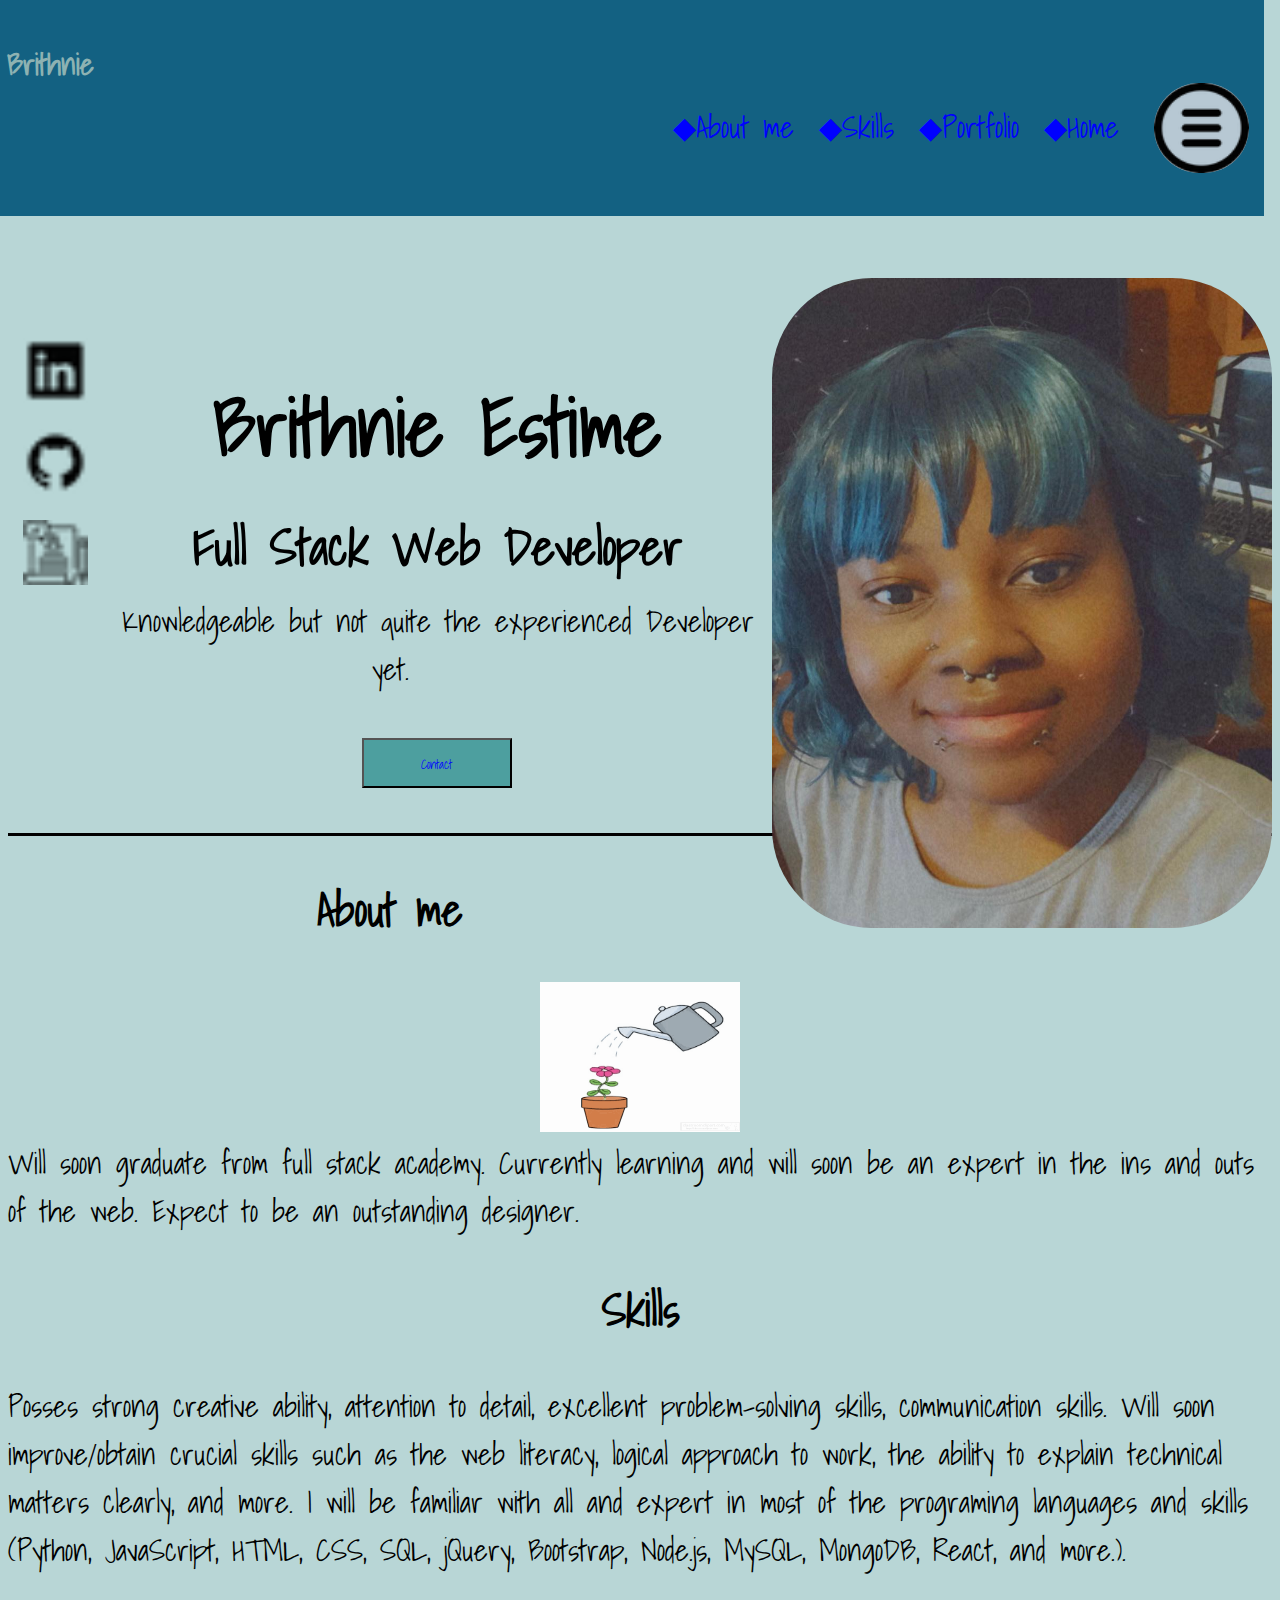
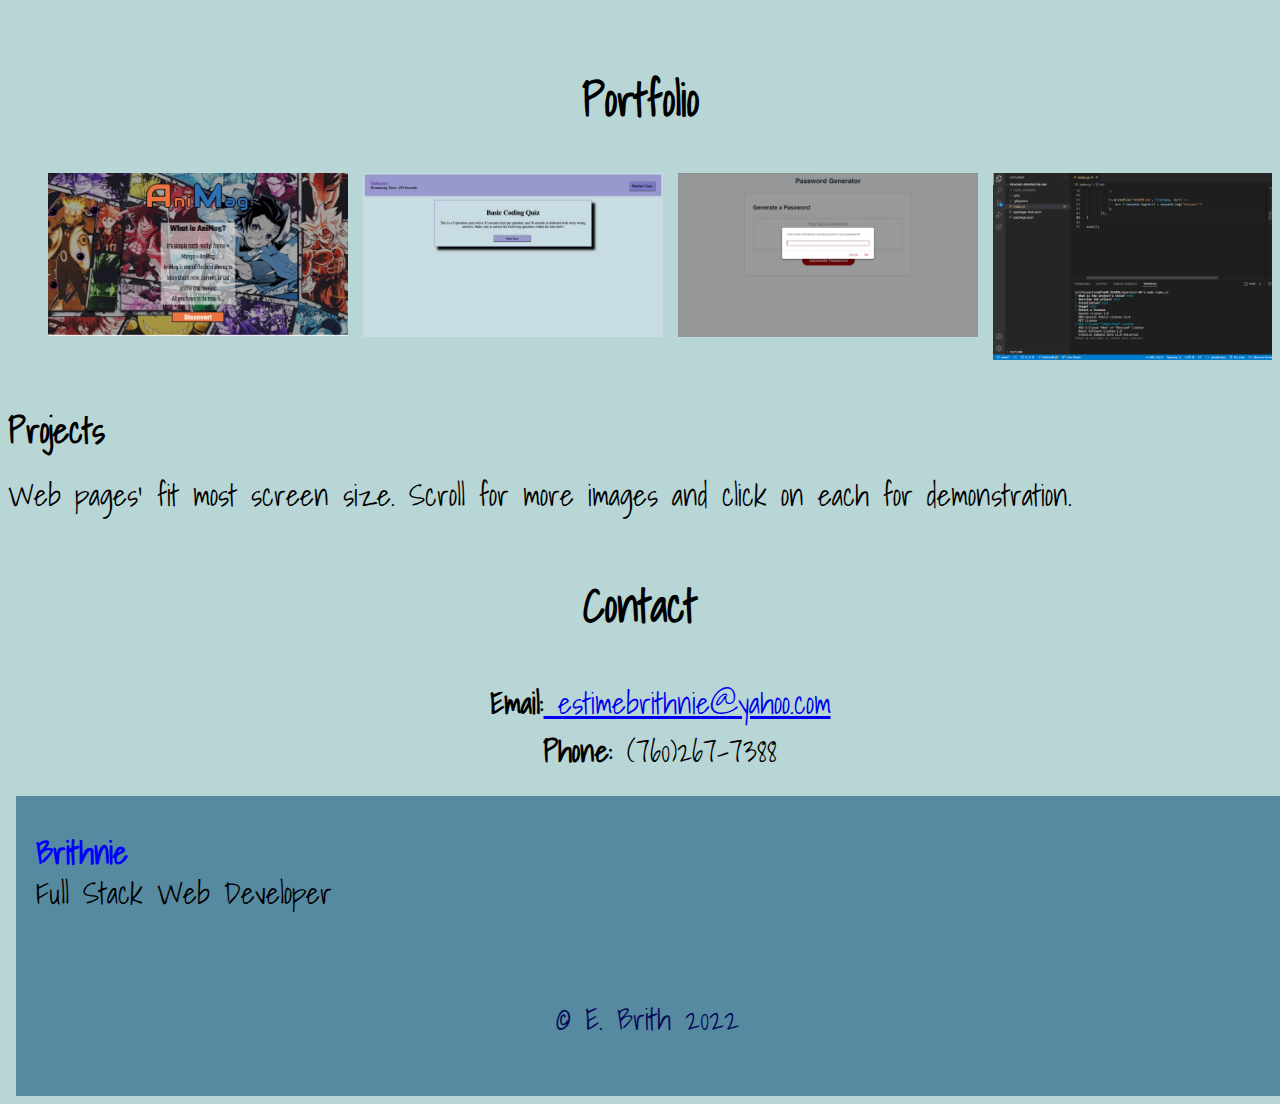
==== commit 14657dc2: "Updated contact section and added slight feeatures to page." ====
--- a/index.html
+++ b/index.html
@@ -91,14 +91,14 @@
         <section id="contact">
             <h2>Contact</h2>
             <ol class="p-img">
-                <p><span style="font-weight: bolder;">Email:</span> estimebrithnie@yahoo.com</p>
+                <p><span style="font-weight: bolder;">Email:</span><a href="mailto:patrick@gmail.com"> estimebrithnie@yahoo.com</a></p>
                 <p><span style="font-weight: bolder;">Phone:</span> (760)267-7388</p>
             </ol>
         </section>
     </main>
     <footer class="footer">
         <div class="f-sect">
-            <h1>Brithnie</h1>
+            <h1><a class="name" href="#home" style="text-decoration: none;">Brithnie</a></h1>
             <p>Full Stack Web Developer</p>
         </div>
         <br>
--- a/assets/style.css
+++ b/assets/style.css
@@ -158,7 +158,10 @@
 .contact ol {
     list-style-type: none;
 }
-
+.f-sect h1 a {
+    text-decoration: none;
+    color: blue;
+}
 .footer h1 {
     color: blue;
     padding-left: 20px;
@@ -180,6 +183,7 @@
 
 .all-right-reserved {
     text-align: center;
+    color: rgb(8, 8, 89);
 }
 
 
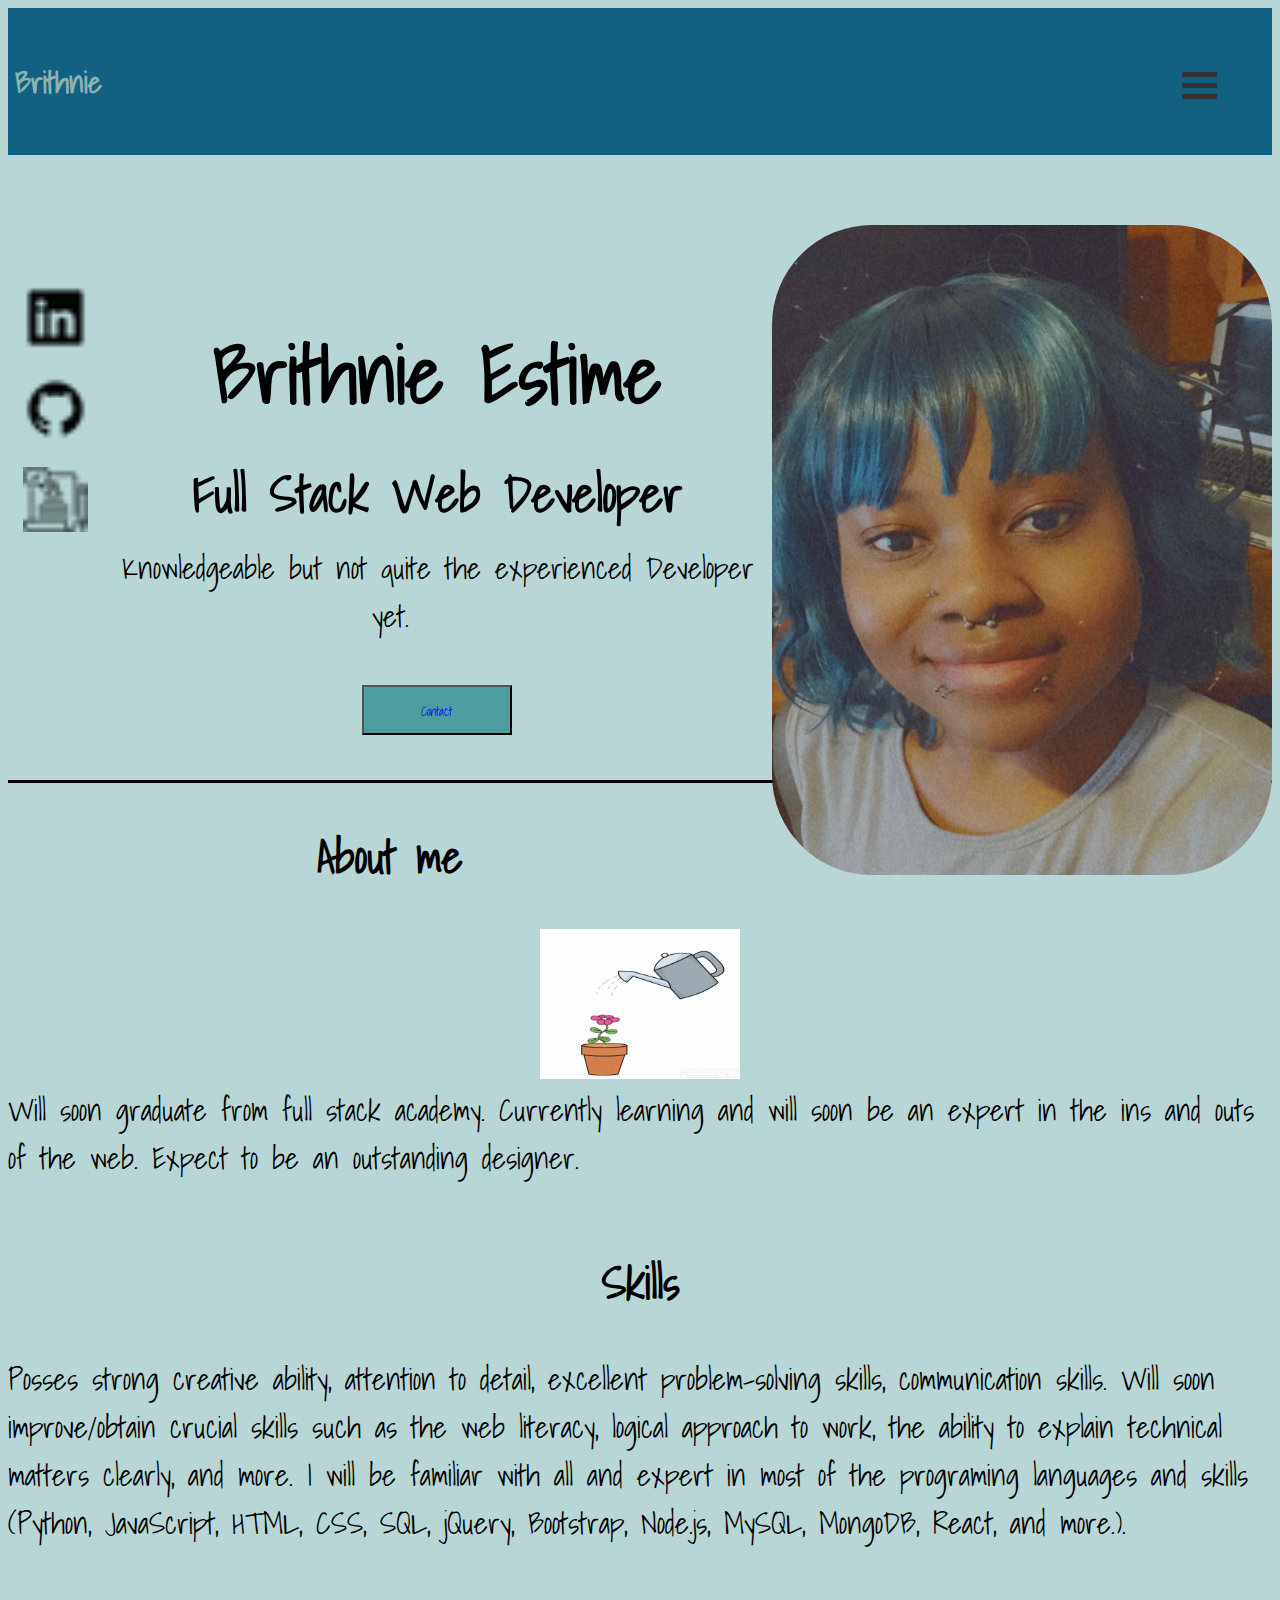
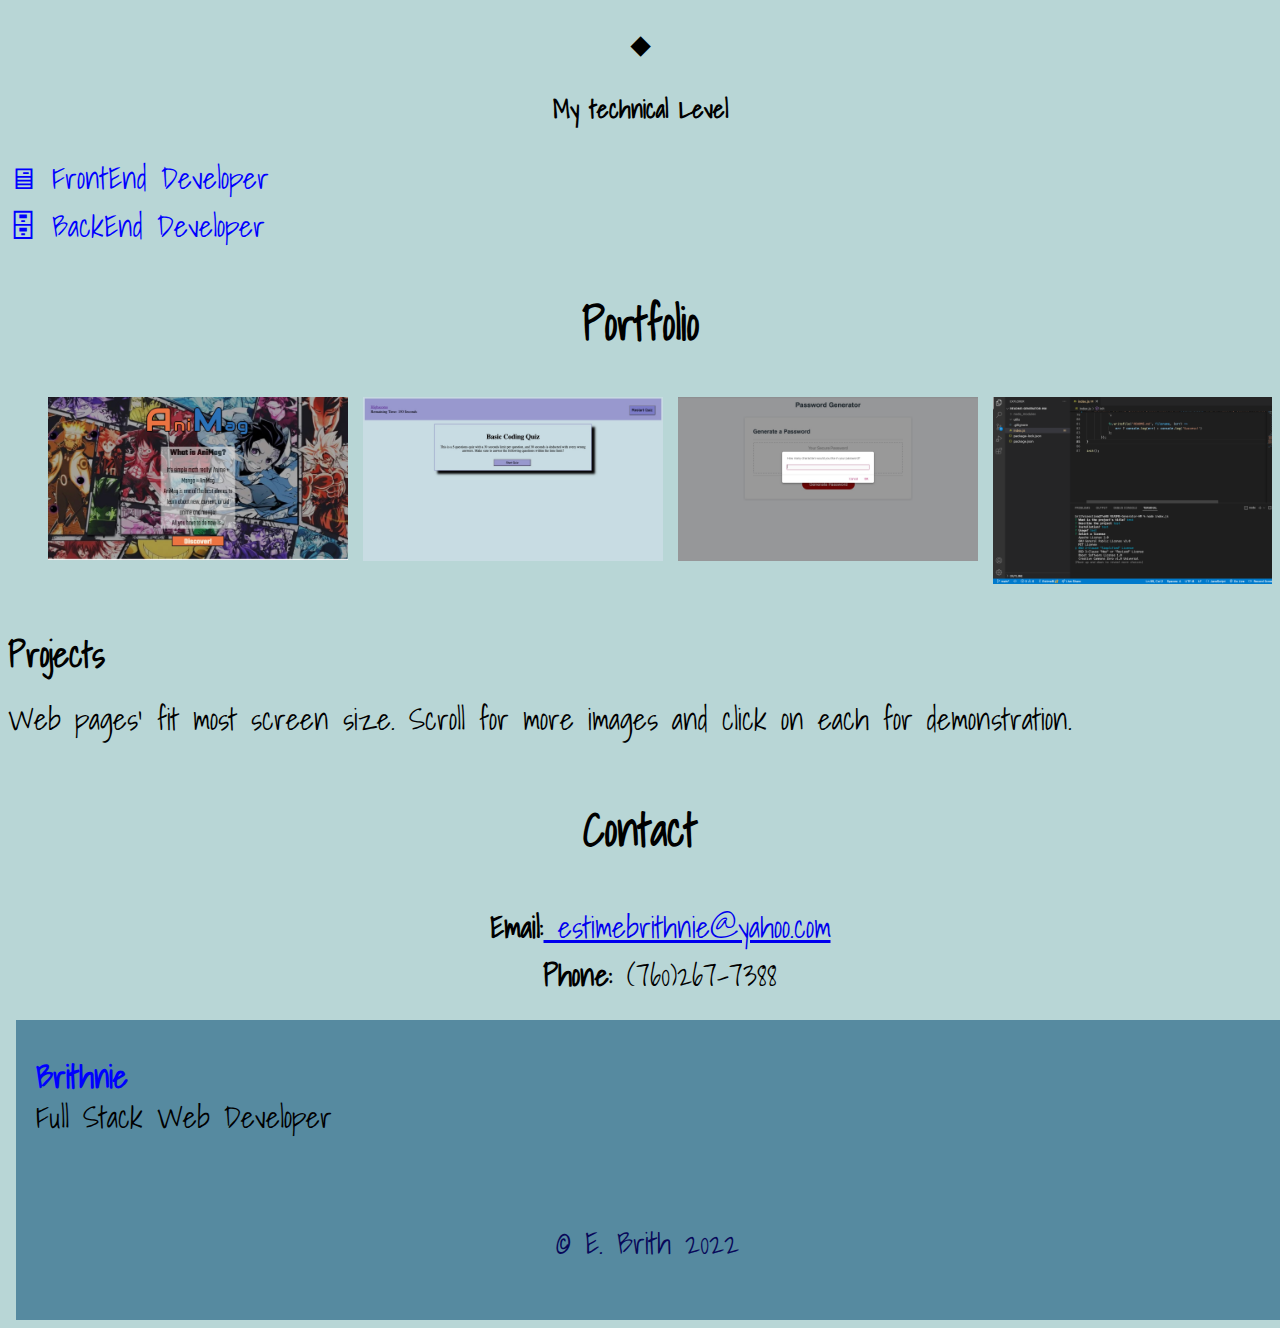
==== commit 83f75637: "Updated menu bar in navbar, created new stylesheet and new script to animate/allow dropdown menu/up " ====
--- a/index.html
+++ b/index.html
@@ -6,21 +6,29 @@
     <meta http-equiv="X-UA-Compatible" content="IE=edge">
     <meta name="viewport" content="width=device-width, initial-scale=1.0">
     <link rel="stylesheet" href="./assets/style.css">
+    <link rel="stylesheet" href="./assets/style2.css">
     <title>Brithnie Estime's Portfolio</title>
 </head>
 
 <body>
     <div class="fixed-navbar">
         <h3>Brithnie</h3>
+        <!-- <img src="./assets/images/icons/menu.png" alt="Menu-Bar" class="menu-bar"> -->
         <div class="brightness-preferences"></div>
-        <img src="./assets/images/icons/menu.png" alt="Menu-Bar" class="menu-bar">
-        <ul class="menu-card">
-            <!-- style="visibility: hidden;"-->
+        <div class="container" onclick="myFunction(this)">
+            <div class="bar1"></div>
+            <div class="bar2"></div>
+            <div class="bar3"></div>
+        </div>
+    </div>
+    <div class="mbarCon">
+        <ul class="menu-card mbar">
             <!-- <li><a class="item" href="#services" style="text-decoration: none;">◆Services</a></li> -->
             <li><a class="item" href="#about-me" style="text-decoration: none;">◆About me</a></l1>
             <li><a class="item" href="#skills" style="text-decoration: none;">◆Skills</a></li>
             <li><a class="item" href="#portfolio" style="text-decoration: none;">◆Portfolio</a></li>
             <li><a class="item" href="#home" style="text-decoration: none;">◆Home</a></li>
+            <li><a class="item" href="#contact" style="text-decoration: none;">◆Contact Me</a></h4></li>
         </ul>
     </div>
 
@@ -59,7 +67,7 @@
             <p>Will soon graduate from full stack academy. Currently learning and will soon be an expert in the ins and
                 outs of the web. Expect to be an outstanding designer.</p>
         </section>
-
+        <br>
         <section id="skills">
             <h2>Skills</h2>
             <p>Posses strong creative ability, attention to
@@ -68,8 +76,35 @@
                 explain technical matters clearly, and more. I will be familiar with all and expert in most of the
                 programing languages and skills (Python, JavaScript, HTML, CSS, SQL, jQuery, Bootstrap, Node.js, MySQL,
                 MongoDB, React, and more.).</p>
+            <br><br>
+            <h3>◆</h3>
+            <h3>My technical Level</h3>
+            <div class="dropdown frontEnd">
+                <p class="dropbtn" onclick="feFunction(this)">🖥 FrontEnd Developer</p>
+
+                <ul class="dropdown-content" id="myDropdown">
+                  <li>HTML</li>
+                  <li>CSS</li>
+                  <li>JavaScript</li>
+                  <!-- <li>React</li> -->
+                  <!-- <li>React </li> -->
+                </ul>
+            </div> 
+            <div class="dropdown frontEnd">
+                <p class="dropbtn" onclick="beFunction(this)">🗄 BackEnd Developer</p>
+
+                <ul class="dropdown-cont" id="myDropdown">
+                  <li>Node JS</li>
+                  <li>SQL</li>
+                  <li>Express JS</li>
+                  <!-- <li>Python</li> -->
+                  <!-- <li>PHP</li> -->
+                </ul>
+            </div>
         </section>
-        <br><br>
+
+        <!-- <br><br> -->
+
         <section class="portfolio">
             <h2 id="portfolio">Portfolio</h2>
             <ol>
@@ -115,7 +150,7 @@
 
         <br><br>
     </footer>
-
+    <script src="./assets/script.js"></script>
 </body>
 
 </html>--- a/assets/style.css
+++ b/assets/style.css
@@ -60,26 +60,27 @@
     position: fixed;
     bottom: 0;
     width: 100%;
-    margin: -8px;
+    /* margin: -8px; */
 }
 
 /* .fixed-navbar:hover {}
 .fixed-navbar a:hover {} */
 .fixed-navbar h3 {
     position: relative;
-    top: 10px;
+    top: 20px;
     left: 7px;
     color: rgb(141, 178, 178);
 }
 
 .menu-card {
     list-style-type: none;
-    display: inline-flex;
-    gap: 7px;
-    position: relative;
-    float: right;
-    left: -30px;
-    bottom: 35px;
+    /* display: inline-flex; */
+    columns: 3;
+    /* gap: 7px; */
+    /* position: relative; */
+    /* float: right; */
+    /* left: -30px; */
+    /* bottom: 35px; */
 }
 
 .menu-card a {
@@ -91,7 +92,7 @@
     color: aqua;
 }
 
-.menu-bar {
+/* .menu-bar {
     background-color: rgb(183, 200, 211);
     width: 40px;
     height: 40px;
@@ -100,7 +101,7 @@
     float: right;
     right: 15px;
     bottom: 25px;
-}
+} */
 
 /*  */
 .row h1 {
@@ -280,7 +281,6 @@
     .all-right-reserved {
         font-size: 30px;
     }
-
 }
 
 
--- a/assets/style2.css
+++ b/assets/style2.css
@@ -0,0 +1,66 @@
+.container {
+  /* display: inline-block; */
+  cursor: pointer;
+  position: relative;
+  float: right;
+  right: 55px;
+  bottom: 50px;
+}
+
+.bar1,
+.bar2,
+.bar3 {
+  width: 35px;
+  height: 5px;
+  background-color: #333;
+  margin: 6px 0;
+  transition: 0.4s;
+}
+
+.change .bar1 {
+  -webkit-transform: rotate(-45deg) translate(-9px, 6px);
+  transform: rotate(-45deg) translate(-9px, 6px);
+}
+
+.change .bar2 {
+  opacity: 0;
+}
+
+.change .bar3 {
+  -webkit-transform: rotate(45deg) translate(-8px, -8px);
+  transform: rotate(45deg) translate(-8px, -8px);
+}
+
+.mbarCon {
+  margin-top: 20px;
+  border: solid;
+  height: 80px;
+  align-content: center;
+  display: none;
+  position: fixed;
+  background-color: antiquewhite;
+  bottom: 0;
+  width: 100%;
+  transform: translate(0, -100%);
+}
+@media screen and (min-width: 730px) {
+  .mbarCon {
+    transform: none;
+    position: relative;
+    height: 140px;
+}
+}
+/* Skills' section */
+#skills h3 {
+  text-align: center;
+  font-size: 25px;
+}
+.dropdown-content {
+  display: none;
+}
+.dropdown-cont {
+  display: none;
+}
+.frontEnd p {
+  color:  blue;
+}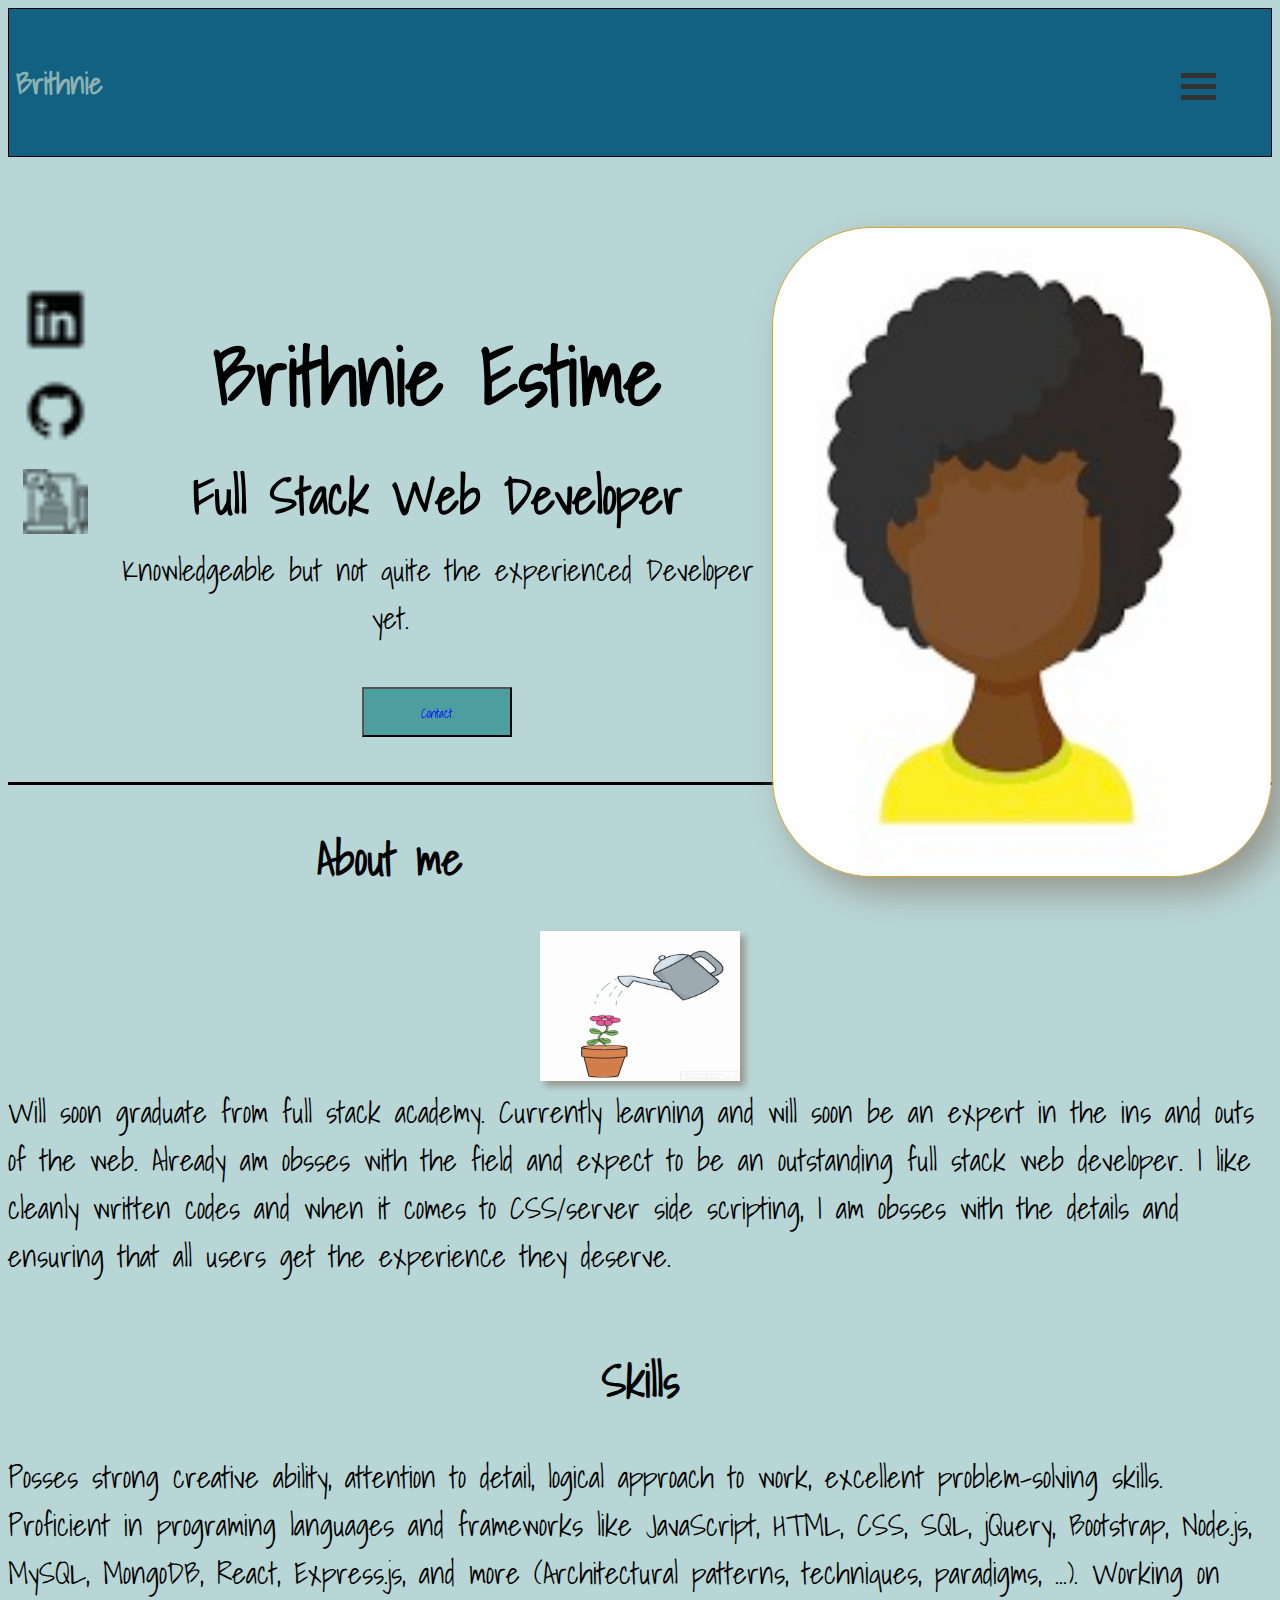
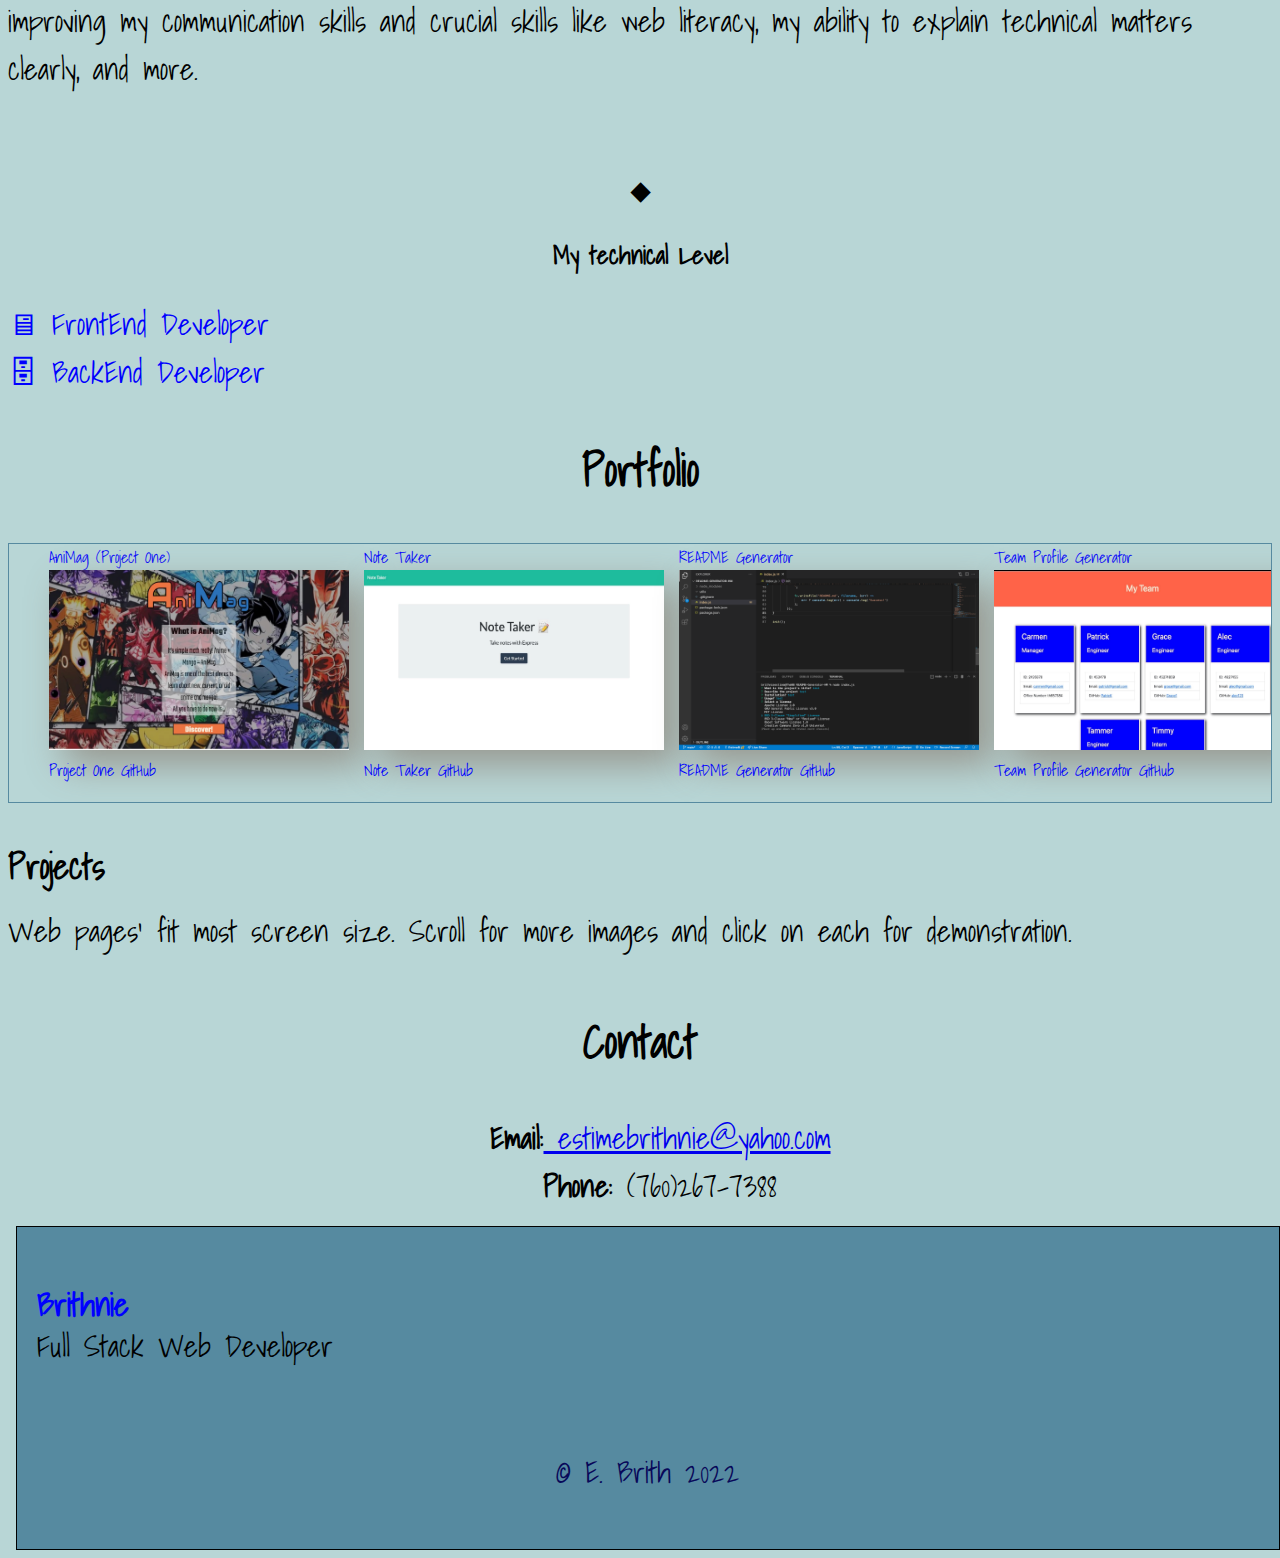
==== commit fa25c73d: "Added new pictures, made many updates under the skill section & CSS." ====
--- a/index.html
+++ b/index.html
@@ -28,7 +28,8 @@
             <li><a class="item" href="#skills" style="text-decoration: none;">◆Skills</a></li>
             <li><a class="item" href="#portfolio" style="text-decoration: none;">◆Portfolio</a></li>
             <li><a class="item" href="#home" style="text-decoration: none;">◆Home</a></li>
-            <li><a class="item" href="#contact" style="text-decoration: none;">◆Contact Me</a></h4></li>
+            <li><a class="item" href="#contact" style="text-decoration: none;">◆Contact Me</a></h4>
+            </li>
         </ul>
     </div>
 
@@ -42,13 +43,14 @@
                 <a href="https://github.com/EstimeB"><img src="./assets/images/icons/github.png" alt="GitHub"
                         class="github"></a>
                 <br>
-                <a href="https://drive.google.com/file/d/1TGpKY6qLVkeNsneBpbVdabSpBXLJbbew/view?usp=sharing"><img src="./assets/images/icons/resume.png"
-                        alt="Resume" class="resume"></a>
+                <a href="https://drive.google.com/file/d/1TGpKY6qLVkeNsneBpbVdabSpBXLJbbew/view?usp=sharing"><img
+                        src="./assets/images/icons/resume.png" alt="Resume" class="resume"></a>
 
             </div>
         </aside>
 
-        <div class="main-img"><img src="./assets/images/img.jpeg" alt="E.Brith's Photo"></div>
+        <!-- <div class="main-img"><img src="./assets/images/img.jpeg" alt="E.Brith's Photo"></div> -->
+        <div class="main-img"><img src="./assets/images/download.jpeg" alt="Avatar"></div>
 
         <div class="row" id="home">
             <h1>Brith<span class="nie">nie </span>Estime</h1>
@@ -65,17 +67,21 @@
             <div class="am-img"><img src="./assets/images/gifs/54313f603114ee4fdb479268e8f18637.gif"
                     alt="growing-flower-gif" class="gif"></img></div>
             <p>Will soon graduate from full stack academy. Currently learning and will soon be an expert in the ins and
-                outs of the web. Expect to be an outstanding designer.</p>
+                outs of the web. Already am obsses with the field and expect to be an outstanding full stack web
+                developer. I like cleanly written codes and when it comes to CSS/server side scripting, I am obsses with the
+                details and ensuring that all users  get the experience they deserve.</p>
         </section>
         <br>
         <section id="skills">
             <h2>Skills</h2>
             <p>Posses strong creative ability, attention to
-                detail, excellent problem-solving skills, communication skills. Will soon improve/obtain crucial skills
-                such as the web literacy, logical approach to work, the ability to
-                explain technical matters clearly, and more. I will be familiar with all and expert in most of the
-                programing languages and skills (Python, JavaScript, HTML, CSS, SQL, jQuery, Bootstrap, Node.js, MySQL,
-                MongoDB, React, and more.).</p>
+                detail, logical approach to work, excellent problem-solving skills. Proficient
+                in programing languages and frameworks like JavaScript, HTML, CSS, SQL, jQuery, Bootstrap, Node.js,
+                MySQL,
+                MongoDB, React, Express.js, and more (Architectural patterns, techniques, paradigms, ...). Working on
+                improving my communication skills and crucial skills
+                like web literacy, my ability to
+                explain technical matters clearly, and more. </p>
             <br><br>
             <h3>◆</h3>
             <h3>My technical Level</h3>
@@ -83,22 +89,22 @@
                 <p class="dropbtn" onclick="feFunction(this)">🖥 FrontEnd Developer</p>
 
                 <ul class="dropdown-content" id="myDropdown">
-                  <li>HTML</li>
-                  <li>CSS</li>
-                  <li>JavaScript</li>
-                  <!-- <li>React</li> -->
-                  <!-- <li>React </li> -->
+                    <li>HTML</li>
+                    <li>CSS</li>
+                    <li>JavaScript</li>
+                    <!-- <li>React</li> -->
+                    <!-- <li>React </li> -->
                 </ul>
-            </div> 
+            </div>
             <div class="dropdown frontEnd">
                 <p class="dropbtn" onclick="beFunction(this)">🗄 BackEnd Developer</p>
 
                 <ul class="dropdown-cont" id="myDropdown">
-                  <li>Node JS</li>
-                  <li>SQL</li>
-                  <li>Express JS</li>
-                  <!-- <li>Python</li> -->
-                  <!-- <li>PHP</li> -->
+                    <li>Node JS</li>
+                    <li>SQL</li>
+                    <li>Express JS</li>
+                    <!-- <li>Python</li> -->
+                    <!-- <li>PHP</li> -->
                 </ul>
             </div>
         </section>
@@ -107,18 +113,46 @@
 
         <section class="portfolio">
             <h2 id="portfolio">Portfolio</h2>
-            <ol>
-                <a href="https://supbake.github.io/group_project_one/"><img src="./assets/images/g-p-1.jpg"
-                        alt="group-project-one_page-img" class="p-img" style="width: 300px;"></a>
-                <a href="https://estimeb.github.io/Code-Quiz-Project/"><img src="./assets/images/c-q.jpg"
-                        alt="code-quiz_page-img" class="p-img" style="width: 300px;"></a>
-                <a href="https://estimeb.github.io/JS-Project_Password-Generator/"><img src="./assets/images/p-g.jpg"
-                        alt="password-generator_page-img" class="p-img" style="width: 300px;"></a>
-                <a href="https://github.com/EstimeB/README-Generator-HM/"><img src="./assets/images/READMEimg.png"
-                        alt="password-generator_page-img" class="p-img" style="width: 300px;"></a>
-                <a href="https://github.com/EstimeB/-teamProfile-Gen/"><img src="./assets/images/TeamProfImg.jpeg"
-                        alt="password-generator_page-img" class="p-img" style="width: 300px;"></a>
-            </ol>
+            <ul>
+                <li><a href="https://supbake.github.io/group_project_one/">AniMag (Project One)<img
+                            src="./assets/images/g-p-1.jpg" alt="group-project-one_page-img" class="p-img"
+                            style="width: 300px; height: 180px;"><a
+                            href="https://github.com/Supbake/group_project_one">Project One GitHub</a></a></li>
+                <li><a href="https://sheltered-meadow-95267.herokuapp.com/">Note Taker<img
+                            src="./assets/images/noteTaker.jpg" alt="note-taker_page-img" class="p-img"
+                            style="width: 300px; height: 180px;"><a
+                            href="https://github.com/EstimeB/Notes-app_Note-Taker-Ass">Note Taker GitHub</a></a></li>
+                <li><a href="https://drive.google.com/file/d/1TvaS47uGsU_V7RJmuqBzrnZ3BOVUr-uX/view?usp=sharing">README
+                        Generator<img src="./assets/images/READMEimg.png" alt="password-generator_page-img"
+                            class="p-img" style="width: 300px; height: 180px;"><a
+                            href="https://github.com/EstimeB/README-Generator-HM/">README Generator GitHub</a></a></li>
+                <li><a href="https://drive.google.com/file/d/19fyx7Giz8jT26uLo2obSjspr9DBaEfDh/view?usp=sharing"><a
+                            href="https://drive.google.com/file/d/1PAl39R2gNaiA_mwAVNewVupqwl2G6Wxl/view?usp=sharing">Team
+                            Profile Generator<img src="./assets/images/TeamProfImg.jpeg"
+                                alt="password-generator_page-img" class="p-img" style="width: 300px; height: 180px;"><a
+                                href="https://github.com/EstimeB/-teamProfile-Gen/">Team Profile Generator
+                                GitHub</a></a></li>
+                <!-- <li><a href="">E-Commerce Back End<img src="" alt="e-commerce-back-end_img" class="p-img"
+                            style="width: 300px; height: 180px;"><a
+                            href="https://github.com/EstimeB/ORM_E-COMM_B-End">E-Commerce Back End GitHub</a></a></li> -->
+                <!-- <li><a href="">Employee Management System<img src="" alt="employee-management-system_img" class="p-img"
+                            style="width: 300px; height: 180px;"><a href="https://github.com/EstimeB/The_Emp-Tracker_App">Employee Management System GitHub</a></a></li> -->
+                <!-- <li><a href="">Tech Blog<img src="" alt="tech-blog_img" class="p-img"
+                            style="width: 300px; height: 180px;"><a href="https://github.com/EstimeB/The_Technological-Blog">Tech Blog GitHub</a></a></li> -->
+                <!-- <li><a href="">Regex Tutorial<img src="" alt="regex-tutorial_img" class="p-img"
+                            style="width: 300px; height: 180px;"><a href="">GitHub</a></a></li> -->
+                <!-- <li><a href=""><img src="" alt="" class="p-img"
+                            style="width: 300px; height: 180px;"><a href="">GitHub</a></a></li> -->
+
+                <!-- <li><a href="https://estimeb.github.io/Code-Quiz-Project/">Code Quiz<img src="./assets/images/c-q.jpg"
+                            alt="code-quiz_page-img" class="p-img" style="width: 300px; height: 180px;"><a
+                            href="https://github.com/EstimeB/Code-Quiz-Project">Code Quiz GitHub</a></a></li> -->
+                <li><a href="https://estimeb.github.io/JS-Project_Password-Generator/">Password Generator<img
+                            src="./assets/images/p-g.jpg" alt="password-generator_page-img" class="p-img"
+                            style="width: 300px; height: 180px;"><a
+                            href="https://github.com/EstimeB/JS-Project_Password-Generator">Passwor Generator
+                            GitHub</a></a></li>
+            </ul>
             <h3>Projects</h3>
             <p>Web pages' fit most screen size. Scroll for more images and click on each for demonstration.</p>
         </section>
@@ -126,7 +160,8 @@
         <section id="contact">
             <h2>Contact</h2>
             <ol class="p-img">
-                <p><span style="font-weight: bolder;">Email:</span><a href="mailto:patrick@gmail.com"> estimebrithnie@yahoo.com</a></p>
+                <p><span style="font-weight: bolder;">Email:</span><a href="mailto:patrick@gmail.com">
+                        estimebrithnie@yahoo.com</a></p>
                 <p><span style="font-weight: bolder;">Phone:</span> (760)267-7388</p>
             </ol>
         </section>
--- a/assets/style.css
+++ b/assets/style.css
@@ -26,9 +26,10 @@
     height: 35px;
 }
 
-.main-img {
-    text-align: center;
-}
+/* .main-img img {
+    text-align: center;
+    
+} */
 
 .main-img img {
     width: 200px;
@@ -36,6 +37,10 @@
     border-radius: 100px;
     margin-top: 70px;
     margin-bottom: 15px;
+    border: solid;
+    border-width: 1px;
+    border-color: goldenrod;
+    box-shadow: 15px 15px 35px rgb(151, 151, 143);
 }
 
 /* Contact button */
@@ -61,6 +66,8 @@
     bottom: 0;
     width: 100%;
     /* margin: -8px; */
+    border: solid;
+    border-width: 1px;
 }
 
 /* .fixed-navbar:hover {}
@@ -128,6 +135,10 @@
 .am-img {
     text-align: center;
 }
+.am-img img {
+    box-shadow: 5px 5px 7px rgb(151, 151, 143);
+
+}
 
 .gif {
     height: 150px;
@@ -145,16 +156,29 @@
     text-align: center;
 }
 
-.portfolio ol {
+.portfolio ul {
+    list-style-type: none;
     display: flex;
     gap: 15px;
     overflow-x: scroll;
+    border: solid;
+    border-width: 1px;
+    border-color: rgb(86, 138, 160);
+    /* box-shadow: 15px 15px 35px rgb(151, 151, 143); */
+    height: 260px;
+}
+.portfolio li a {
+    text-decoration: none;
+    color: blue;
 }
 
 .portfolio p {
     margin-top: -22px;
     margin-bottom: 50px;
 }
+.portfolio img {
+    box-shadow: 15px 15px 35px rgb(151, 151, 143);
+}
 
 .contact ol {
     list-style-type: none;
@@ -186,7 +210,10 @@
     text-align: center;
     color: rgb(8, 8, 89);
 }
-
+.footer {
+    border: solid;
+    border-width: 1px;
+}
 
 
 @media screen and (min-width: 575px) {
--- a/assets/style2.css
+++ b/assets/style2.css
@@ -63,4 +63,7 @@
 }
 .frontEnd p {
   color:  blue;
-}+}
+.frontEnd p:hover {
+    color: aqua;
+}
